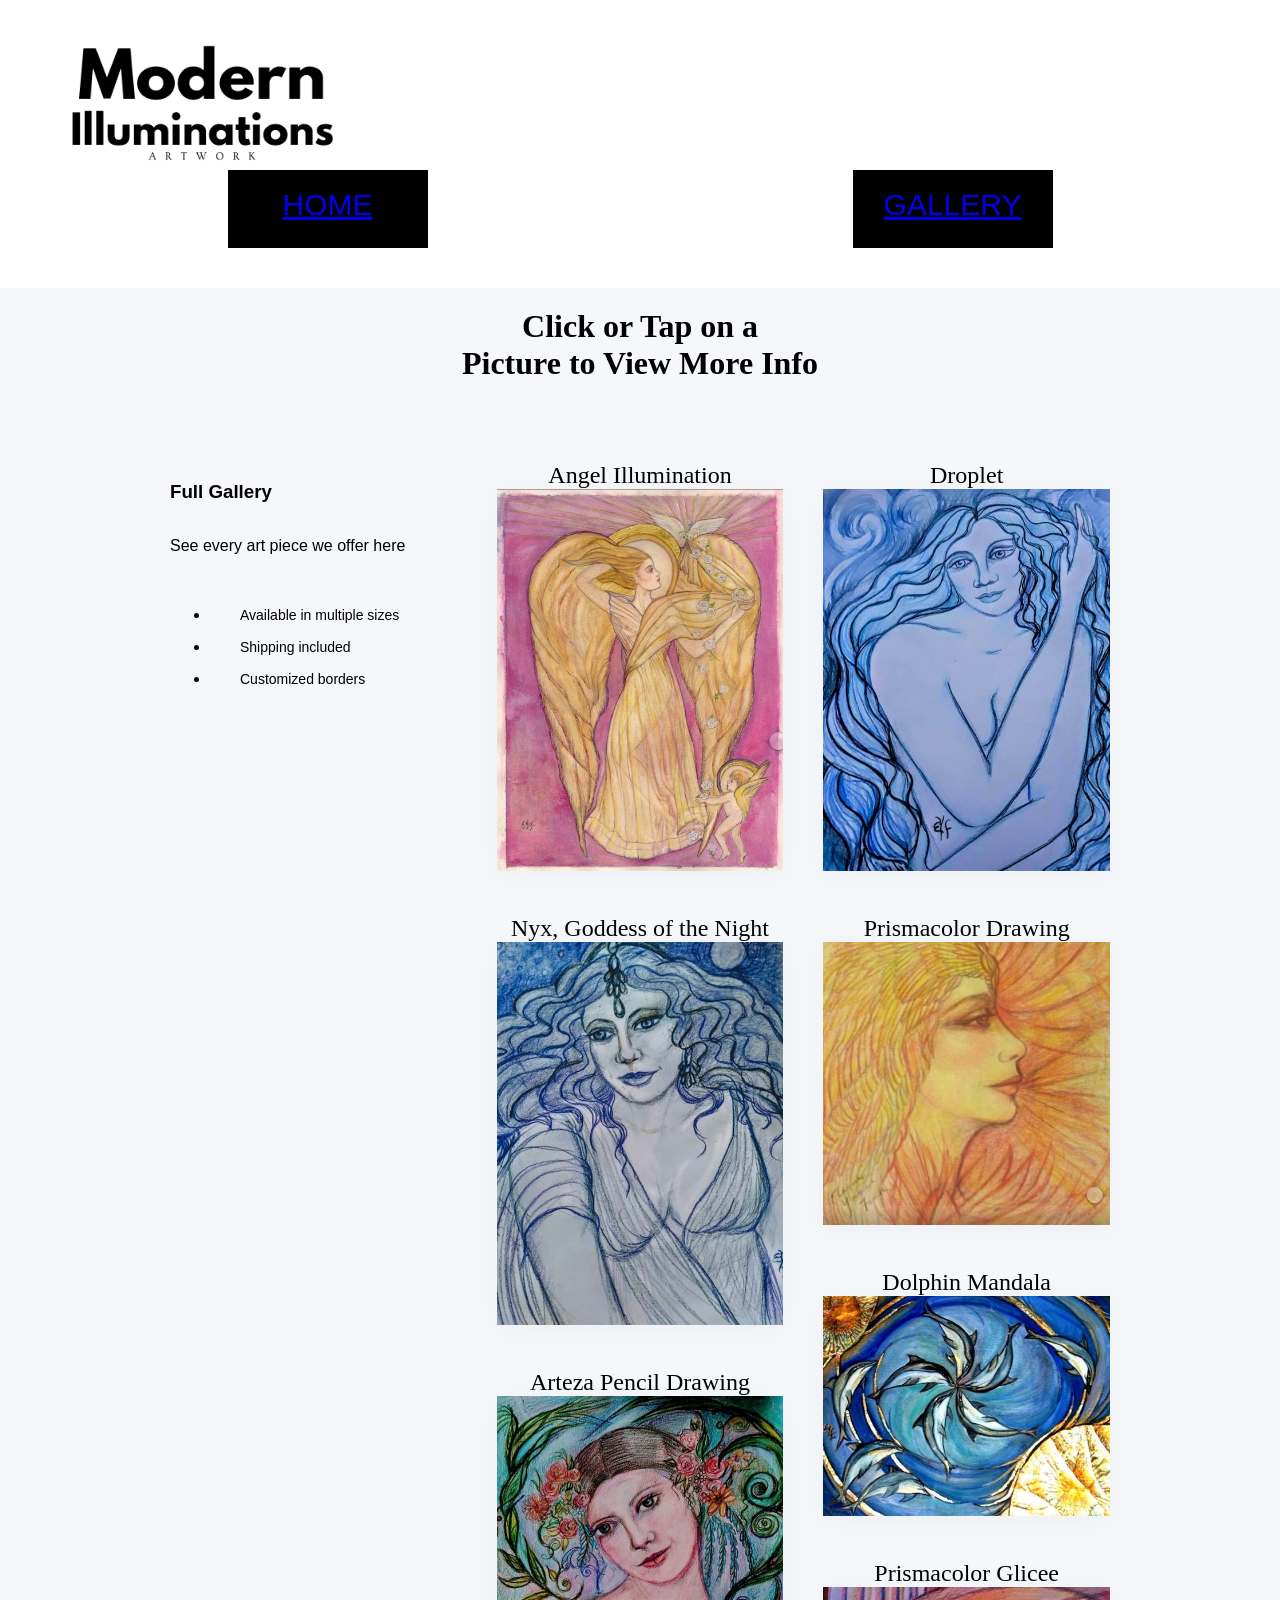
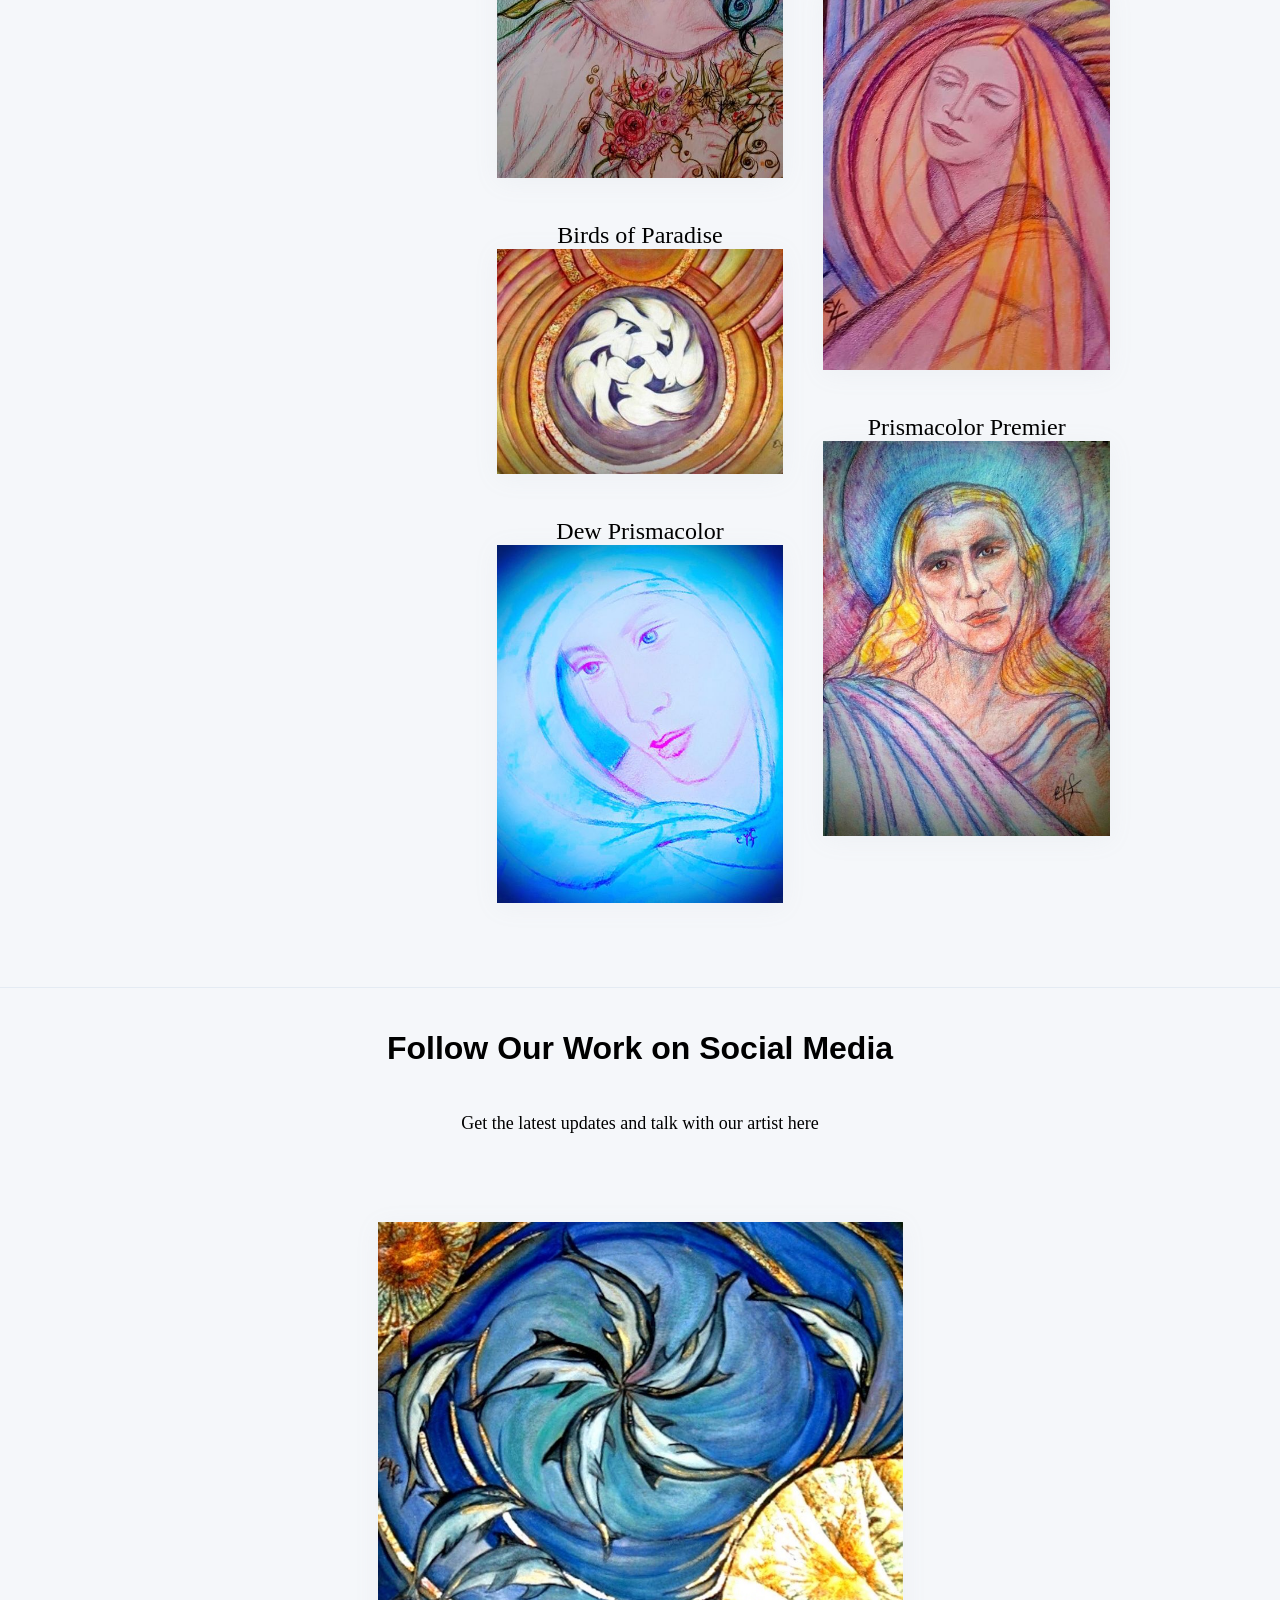
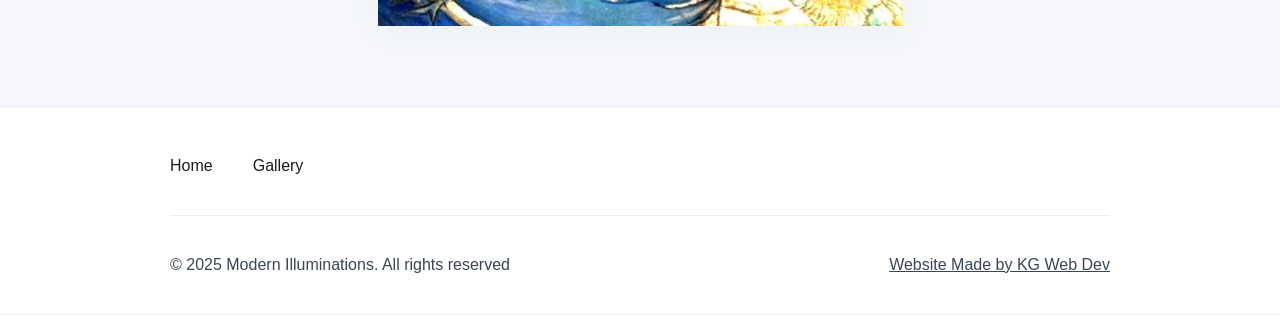
==== gallery.html @ e6716da7 "Add files via upload" ====
<!DOCTYPE html><!--  This site was created in Webflow. https://webflow.com  --><!--  Last Published: Wed Apr 30 2025 22:15:11 GMT+0000 (Coordinated Universal Time)  -->
<html data-wf-page="679d48ca07d3fcc2c1030882" data-wf-site="679d415a33c037f003a17338">
<head>
  <meta charset="utf-8">
  <title>Gallery</title>
  <meta content="Gallery" property="og:title">
  <meta content="Gallery" property="twitter:title">
  <meta content="width=device-width, initial-scale=1" name="viewport">
  <meta content="Webflow" name="generator">
  <link href="css/normalize.css" rel="stylesheet" type="text/css">
  <link href="css/webflow.css" rel="stylesheet" type="text/css">
  <link href="css/modern-illuminations.webflow.css" rel="stylesheet" type="text/css">
  <link href="https://fonts.googleapis.com" rel="preconnect">
  <link href="https://fonts.gstatic.com" rel="preconnect" crossorigin="anonymous">
  <script src="https://ajax.googleapis.com/ajax/libs/webfont/1.6.26/webfont.js" type="text/javascript"></script>
  <script type="text/javascript">WebFont.load({  google: {    families: ["Oswald:200,300,400,500,600,700","Droid Sans:400,700","Bitter:400,700,400italic","PT Serif:400,400italic,700,700italic"]  }});</script>
  <script type="text/javascript">!function(o,c){var n=c.documentElement,t=" w-mod-";n.className+=t+"js",("ontouchstart"in o||o.DocumentTouch&&c instanceof DocumentTouch)&&(n.className+=t+"touch")}(window,document);</script>
  <link href="images/favicon.ico" rel="shortcut icon" type="image/x-icon">
  <link href="images/webclip.png" rel="apple-touch-icon">
</head>
<body>
  <div id="w-node-_181339e2-6674-f2f0-fe5e-adaaea52c80a-c1030882" class="w-layout-layout quick-stack-3 wf-layout-layout">
    <div class="w-layout-cell cell-2">
      <div class="div-block-3"><img width="117" loading="lazy" alt="" src="images/Logo.png" class="image-3"></div>
    </div>
    <div class="w-layout-cell cell-3">
      <a href="index.html" class="button-2 w-button">HOME</a>
      <a href="gallery.html" aria-current="page" class="button-2 w-button w--current">GALLERY</a>
    </div>
    <div class="w-layout-cell cell">
      <a href="https://www.facebook.com/ModernIlluminations/" class="link-block w-inline-block"><img src="https://uploads-ssl.webflow.com/62434fa732124a0fb112aab4/62434fa732124a705912aaeb_facebook%20big%20filled.svg" loading="lazy" width="78" alt="" class="image-55"></a>
      <a href="https://www.instagram.com/elyann32/" class="link-block w-inline-block"><img src="https://uploads-ssl.webflow.com/62434fa732124a0fb112aab4/62434fa732124a61f512aaed_instagram%20big.svg" loading="lazy" width="84" alt="" class="image-56"></a>
    </div>
  </div>
  <h1 class="heading-9">Click or Tap on a <br>Picture to View More Info</h1>
  <section class="gallery-overview-2">
    <div class="container-3">
      <div class="gallery-wrapper-2">
        <div id="w-node-_6bab2d2f-9a87-96aa-9ff0-c4c6b9ea545d-c1030882" class="gallery-block-2">
          <h3>Full Gallery</h3>
          <p>See every art piece we offer here</p>
          <div class="gallery-features-block-2">
            <ul role="list" class="gallery-list-2 w-list-unstyled">
              <li>
                <div class="gallery-feature-2">Available in multiple sizes</div>
              </li>
              <li>
                <div class="gallery-feature-2">Shipping included</div>
              </li>
              <li>
                <div class="gallery-feature-2">Customized borders</div>
              </li>
            </ul>
          </div>
        </div>
        <div id="w-node-_6bab2d2f-9a87-96aa-9ff0-c4c6b9ea546f-c1030882" class="gallery-grid-2">
          <a href="gallery/angel-illumination.html" class="link-block-2 w-inline-block">
            <h1 class="heading-11">Angel Illumination</h1><img src="images/angel-illumination.jpg" loading="lazy" id="w-node-_6bab2d2f-9a87-96aa-9ff0-c4c6b9ea5470-c1030882" sizes="(max-width: 479px) 94vw, (max-width: 767px) 45vw, (max-width: 991px) 43vw, 29vw" alt="" srcset="images/angel-illumination-p-500.jpg 500w, images/angel-illumination.jpg 614w" class="gallery-image-2 shadow-two">
          </a>
          <a href="gallery/nyx-goddess-of-the-night.html" class="link-block-4 w-inline-block">
            <h1 class="heading-11">Nyx, Goddess of the Night</h1><img src="images/nyx-goddess-of-the-night.jpg" loading="lazy" id="w-node-_44e2581d-65ae-21ec-3301-9c4c3680d209-c1030882" sizes="(max-width: 479px) 94vw, (max-width: 767px) 45vw, (max-width: 991px) 43vw, 29vw" alt="" srcset="images/nyx-goddess-of-the-night-p-500.jpg 500w, images/nyx-goddess-of-the-night.jpg 576w" class="gallery-image-2 shadow-two">
          </a>
          <a href="gallery/arteza.html" class="link-block-6 w-inline-block">
            <h1 class="heading-11">Arteza Pencil Drawing</h1><img src="images/arteza-pencils.jpg" loading="lazy" id="w-node-b36da6e1-42f1-380c-30e3-9f6f62b7ecc7-c1030882" sizes="(max-width: 479px) 94vw, (max-width: 767px) 45vw, (max-width: 991px) 43vw, 29vw" alt="" srcset="images/arteza-pencils-p-500.jpg 500w, images/arteza-pencils.jpg 576w" class="gallery-image-2 shadow-two">
          </a>
          <a href="gallery/birds-of-paradise.html" class="link-block-9 w-inline-block">
            <h1 class="heading-11">Birds of Paradise</h1><img src="images/birds-of-paradise.jpg" loading="lazy" id="w-node-_0faacead-725a-99bb-0405-a01c86b39c56-c1030882" sizes="(max-width: 479px) 94vw, (max-width: 767px) 45vw, (max-width: 991px) 43vw, 29vw" alt="" srcset="images/birds-of-paradise-p-500.jpg 500w, images/birds-of-paradise.jpg 768w" class="gallery-image-2 shadow-two">
          </a>
          <a href="gallery/dew.html" class="link-block-11 w-inline-block">
            <h1 class="heading-11">Dew Prismacolor</h1><img src="images/prismacolor-dew.jpg" loading="lazy" id="w-node-_6c9ea131-7a5d-78bd-aba6-e8e92404c2fc-c1030882" sizes="(max-width: 479px) 94vw, (max-width: 767px) 45vw, (max-width: 991px) 43vw, 29vw" alt="" srcset="images/prismacolor-dew-p-500.jpg 500w, images/prismacolor-dew-p-800.jpg 800w, images/prismacolor-dew-p-1080.jpg 1080w, images/prismacolor-dew.jpg 1512w" class="gallery-image-2 shadow-two">
          </a>
        </div>
        <div id="w-node-_6bab2d2f-9a87-96aa-9ff0-c4c6b9ea5474-c1030882" class="gallery-grid-2">
          <a href="gallery/droplet.html" class="link-block-3 w-inline-block">
            <h1 class="heading-11">Droplet</h1><img src="images/droplet.jpg" loading="lazy" id="w-node-_901c94dc-838b-98a2-5498-364384e09362-c1030882" sizes="(max-width: 479px) 94vw, (max-width: 767px) 45vw, (max-width: 991px) 43vw, 29vw" alt="" srcset="images/droplet-p-500.jpg 500w, images/droplet.jpg 618w" class="gallery-image-2 shadow-two">
          </a>
          <a href="gallery/prismacolor-drawing.html" class="link-block-5 w-inline-block">
            <h1 class="heading-11">Prismacolor Drawing</h1><img src="images/prismacolor-drawing.jpg" loading="lazy" id="w-node-ffd114fb-c5ac-a43b-0005-3e7fe103b614-c1030882" sizes="(max-width: 479px) 94vw, (max-width: 767px) 45vw, (max-width: 991px) 43vw, 29vw" alt="" srcset="images/prismacolor-drawing-p-500.jpg 500w, images/prismacolor-drawing.jpg 768w" class="gallery-image-2 shadow-two">
          </a>
          <a href="gallery/dolphine-mandala.html" class="link-block-7 w-inline-block">
            <h1 class="heading-11">Dolphin Mandala</h1><img src="images/dolphin-mandala.jpg" loading="lazy" id="w-node-e69cb1b2-c0c2-6993-bab5-4e574f79b548-c1030882" sizes="(max-width: 479px) 94vw, (max-width: 767px) 45vw, (max-width: 991px) 43vw, 29vw" alt="" srcset="images/dolphin-mandala-p-500.jpg 500w, images/dolphin-mandala.jpg 700w" class="gallery-image-2 shadow-two">
          </a>
          <a href="gallery/prismarine-glicee-pencil-drawing.html" class="link-block-8 w-inline-block">
            <h1 class="heading-11">Prismacolor Glicee</h1><img src="images/prismacolor-glicee-pencil-drawing.jpg" loading="lazy" id="w-node-d17bf98b-0c58-3d94-35bd-062cd5742460-c1030882" sizes="(max-width: 479px) 94vw, (max-width: 767px) 45vw, (max-width: 991px) 43vw, 29vw" alt="" srcset="images/prismacolor-glicee-pencil-drawing-p-500.jpg 500w, images/prismacolor-glicee-pencil-drawing.jpg 504w" class="gallery-image-2 shadow-two">
          </a>
          <a href="gallery/prismacolor-premier-drawing.html" class="link-block-10 w-inline-block">
            <h1 class="heading-11">Prismacolor Premier</h1><img src="images/prismacolor-premier-drawing.jpg" loading="lazy" id="w-node-ebd74f09-b32f-ea29-4203-348b823e40d7-c1030882" sizes="(max-width: 479px) 94vw, (max-width: 767px) 45vw, (max-width: 991px) 43vw, 29vw" alt="" srcset="images/prismacolor-premier-drawing-p-500.jpg 500w, images/prismacolor-premier-drawing.jpg 651w" class="gallery-image-2 shadow-two">
          </a>
        </div>
      </div>
    </div>
  </section>
  <section class="hero-stack">
    <div class="container-3">
      <div class="hero-wrapper-two">
        <h1>Follow Our Work on Social Media</h1>
        <p class="margin-bottom-24px-6">Get the latest updates and talk with our artist here</p>
        <div class="div-block-54">
          <a href="https://www.facebook.com/ModernIlluminations/" class="link-block w-inline-block"><img src="https://uploads-ssl.webflow.com/62434fa732124a0fb112aab4/62434fa732124a705912aaeb_facebook%20big%20filled.svg" loading="lazy" width="78" alt="" class="image-55"></a>
          <a href="https://www.instagram.com/elyann32/" class="link-block w-inline-block"><img src="https://uploads-ssl.webflow.com/62434fa732124a0fb112aab4/62434fa732124a61f512aaed_instagram%20big.svg" loading="lazy" width="84" alt="" class="image-56"></a>
        </div><img src="images/dolphin-mandala.jpg" loading="lazy" sizes="(max-width: 479px) 66vw, (max-width: 767px) 67vw, (max-width: 991px) 65vw, 525px" srcset="images/dolphin-mandala-p-500.jpg 500w, images/dolphin-mandala.jpg 700w" alt="" class="hero-image shadow-two">
      </div>
    </div>
  </section>
  <section class="footer-subscribe">
    <div class="container">
      <div class="footer-wrapper-three">
        <div class="footer-block-three">
          <a href="index.html" class="footer-link-three">Home</a>
          <a href="gallery.html" aria-current="page" class="footer-link-three w--current">Gallery</a>
        </div>
        <div class="footer-social-block-three">
          <a href="https://www.facebook.com/ModernIlluminations/" class="footer-social-link-three w-inline-block"><img src="https://uploads-ssl.webflow.com/62434fa732124a0fb112aab4/62434fa732124a705912aaeb_facebook%20big%20filled.svg" loading="lazy" width="40" alt=""></a>
          <a href="https://www.instagram.com/elyann32/" class="footer-social-link-three w-inline-block"><img src="https://uploads-ssl.webflow.com/62434fa732124a0fb112aab4/62434fa732124a61f512aaed_instagram%20big.svg" loading="lazy" width="40" alt=""></a>
        </div>
      </div>
      <div class="footer-divider-two"></div>
      <div class="footer-bottom">
        <div class="footer-copyright">© 2025 Modern Illuminations. All rights reserved</div>
        <div class="footer-legal-block">
          <a href="https://kgwebdev.com/" class="footer-legal-link">Website Made by KG Web Dev</a>
        </div>
      </div>
    </div>
  </section>
  <script src="https://d3e54v103j8qbb.cloudfront.net/js/jquery-3.5.1.min.dc5e7f18c8.js?site=679d415a33c037f003a17338" type="text/javascript" integrity="sha256-9/aliU8dGd2tb6OSsuzixeV4y/faTqgFtohetphbbj0=" crossorigin="anonymous"></script>
  <script src="js/webflow.js" type="text/javascript"></script>
</body>
</html>
---- css/modern-illuminations.webflow.css ----
.w-layout-layout {
  grid-row-gap: 20px;
  grid-column-gap: 20px;
  grid-auto-columns: 1fr;
  justify-content: center;
  padding: 20px;
}

.w-layout-cell {
  flex-direction: column;
  justify-content: flex-start;
  align-items: flex-start;
  display: flex;
}

.div-block-3 {
  width: 100%;
  height: 150px;
}

.quick-stack-3 {
  background-color: #fff;
}

.link-block {
  grid-column-gap: 20px;
  grid-row-gap: 20px;
  justify-content: center;
  align-items: center;
  display: flex;
}

.cell {
  grid-column-gap: 12px;
  grid-row-gap: 12px;
  flex-flow: row;
  grid-template-rows: auto auto;
  grid-template-columns: 1fr 1fr;
  grid-auto-columns: 1fr;
  justify-content: center;
  align-items: center;
  display: flex;
}

.cell-3 {
  grid-column-gap: 10px;
  grid-row-gap: 10px;
  flex-flow: row;
  justify-content: space-around;
  align-items: center;
}

.button-2 {
  text-align: center;
  background-color: #000;
  width: 200px;
  height: 60px;
  padding-top: 18px;
  font-family: Oswald, sans-serif;
  font-size: 30px;
}

.image-3 {
  width: 350px;
}

.heading-8 {
  color: #000;
  padding-bottom: 5px;
  font-size: 25px;
  line-height: 25px;
  text-decoration: none;
}

.button {
  background-color: #7d94a8;
}

.button.w--current {
  text-align: center;
  background-color: #000;
  width: 200px;
  height: 60px;
  padding-top: 18px;
  font-family: Oswald, sans-serif;
  font-size: 30px;
}

.cell-2 {
  justify-content: flex-start;
  align-items: center;
}

.image-2 {
  width: 40px;
  height: 40px;
}

.footer-subscribe {
  border-bottom: 1px solid #e4ebf3;
  padding: 50px 30px 40px;
  position: relative;
}

.container {
  width: 100%;
  max-width: 940px;
  margin-left: auto;
  margin-right: auto;
}

.footer-form-two {
  background-color: #f5f7fa;
  margin-bottom: 40px;
  padding: 64px;
}

.footer-form-container-two {
  justify-content: space-between;
  align-items: center;
  display: flex;
}

.footer-form-title {
  font-size: 24px;
  line-height: 32px;
}

.footer-form-block-two {
  justify-content: flex-end;
  align-items: center;
  display: flex;
  position: relative;
}

.footer-form-input {
  border: 1px #000;
  width: 460px;
  height: 48px;
  margin-bottom: 0;
  padding: 12px 180px 12px 20px;
}

.footer-form-input::placeholder {
  color: #1a1b1fcc;
}

.button-primary {
  color: #fff;
  letter-spacing: 2px;
  text-transform: uppercase;
  background-color: #000;
  border: 1px solid #fff;
  border-radius: 1px;
  padding: 12px 25px;
  font-family: Palatino Linotype, Book Antiqua, Palatino, serif;
  font-size: 20px;
  font-weight: 700;
  line-height: 30px;
  transition: all .2s;
}

.button-primary:hover {
  color: #fff;
  background-color: #32343a;
}

.button-primary:active {
  background-color: #43464d;
}

.button-primary.footer-form-button {
  padding: 8px 18px;
  position: absolute;
  right: 8px;
}

.footer-wrapper-three {
  justify-content: space-between;
  align-items: center;
  display: flex;
}

.footer-block-three {
  justify-content: flex-start;
  align-items: center;
  margin-left: -20px;
  margin-right: -20px;
  display: flex;
}

.footer-link-three {
  color: #1a1b1f;
  margin-left: 20px;
  margin-right: 20px;
  text-decoration: none;
}

.footer-link-three:hover {
  color: #1a1b1fbf;
}

.footer-social-block-three {
  justify-content: flex-start;
  align-items: center;
  margin-left: -32px;
  display: flex;
}

.footer-social-link-three {
  margin-left: 32px;
}

.footer-divider-two {
  background-color: #e4ebf3;
  width: 100%;
  height: 1px;
  margin-top: 40px;
  margin-bottom: 40px;
}

.footer-bottom {
  justify-content: space-between;
  align-items: center;
  display: flex;
}

.footer-copyright {
  color: #3a4554;
}

.footer-legal-block {
  justify-content: flex-start;
  align-items: center;
  display: flex;
}

.footer-legal-link {
  color: #3a4554;
  margin-left: 24px;
}

.footer-legal-link:hover {
  color: #3a4554;
}

.hero-heading-left {
  -webkit-text-fill-color: inherit;
  background-color: #f5f7fa;
  background-image: url('../images/cover-2.jpg');
  background-position: 100% 0;
  background-size: cover;
  background-clip: border-box;
  border-bottom: 1px solid #e4ebf3;
  height: 500px;
  padding: 80px 30px;
  position: relative;
}

.hero-wrapper {
  justify-content: space-between;
  align-items: center;
  padding-top: 60px;
  display: flex;
}

.hero-split {
  flex-direction: column;
  justify-content: flex-start;
  align-items: flex-start;
  max-width: 46%;
  display: flex;
}

.margin-bottom-24px {
  color: #fff;
  margin-bottom: 24px;
  font-family: Droid Sans, sans-serif;
  font-size: 20px;
  font-weight: 400;
  line-height: 22px;
}

.shadow-two {
  box-shadow: 0 4px 24px #96a3b514;
}

.gallery-overview {
  background-color: #f5f7fa;
  border-bottom: 1px solid #e4ebf3;
  padding: 80px 30px 20px;
  position: relative;
}

.gallery-wrapper {
  grid-column-gap: 40px;
  grid-row-gap: 40px;
  grid-template-rows: auto;
  grid-template-columns: 1fr 1fr 1fr;
  grid-auto-columns: 1fr;
  align-items: start;
  display: grid;
}

.gallery-block {
  flex-direction: column;
  justify-content: flex-start;
  align-items: flex-start;
  display: flex;
}

.gallery-features-block {
  margin-top: 16px;
  margin-bottom: 24px;
}

.gallery-feature {
  background-image: url('../images/');
  background-position: 0%;
  background-repeat: no-repeat;
  background-size: 20px;
  margin-bottom: 8px;
  padding-left: 30px;
  font-size: 14px;
  line-height: 24px;
}

.gallery-grid {
  grid-row-gap: 40px;
  grid-template-rows: auto auto;
  grid-template-columns: 1fr;
  grid-auto-columns: 1fr;
  display: grid;
}

.gallery-image {
  width: 100%;
}

.nav-button-wrapper {
  margin-left: 120px;
}

.hero-wrapper-3 {
  justify-content: space-between;
  align-items: flex-start;
  display: flex;
}

.margin-bottom-24px-5 {
  margin-bottom: 24px;
  font-size: 17px;
  line-height: 21px;
}

.hero-split-3 {
  flex-direction: column;
  justify-content: flex-start;
  align-items: flex-start;
  max-width: 46%;
  display: flex;
}

.button-primary-3 {
  color: #fff;
  letter-spacing: 2px;
  text-transform: uppercase;
  background-color: #1a1b1f;
  padding: 12px 25px;
  font-size: 12px;
  line-height: 20px;
  transition: all .2s;
}

.button-primary-3:hover {
  color: #fff;
  background-color: #32343a;
}

.button-primary-3:active {
  background-color: #43464d;
}

.centered-heading {
  text-align: center;
  margin-bottom: 16px;
}

.centered-heading.margin-bottom-32px {
  margin-top: 0;
  margin-bottom: 32px;
  font-family: system-ui, -apple-system, BlinkMacSystemFont, Segoe UI, Roboto, Oxygen, Ubuntu, Cantarell, Fira Sans, Droid Sans, Helvetica Neue, sans-serif;
  font-size: 40px;
  font-weight: 700;
  line-height: 40px;
}

.navbar-no-shadow-container {
  z-index: 5;
  background-color: #0000;
  width: 100%;
  max-width: 1140px;
  margin-left: auto;
  margin-right: auto;
  padding: 20px;
}

.image-54 {
  padding-right: 15px;
}

.container-2 {
  width: 100%;
  max-width: 940px;
  margin-left: auto;
  margin-right: auto;
}

.hero-heading-left-2 {
  background-color: #f5f7fa;
  border-bottom: 1px solid #e4ebf3;
  padding: 60px 30px 140px;
  position: relative;
}

.hero-split-2 {
  text-align: left;
  flex-direction: column;
  justify-content: center;
  align-items: flex-start;
  max-width: 46%;
  display: flex;
}

.footer-dark {
  color: #fff;
  background-color: #000;
  background-image: url('../images/obsidian.png');
  background-position: 0 0;
  background-size: auto;
  border-bottom: 1px solid #e4ebf3;
  padding: 50px 30px 15px;
  position: relative;
}

.slider {
  width: 530px;
}

.footer-content {
  grid-column-gap: 70px;
  grid-row-gap: 40px;
  grid-template-rows: auto;
  grid-template-columns: auto auto 1fr;
  grid-auto-columns: 1fr;
  display: grid;
}

.section-5 {
  position: static;
}

.div-block-53 {
  grid-column-gap: 5px;
  grid-row-gap: 5px;
  display: flex;
}

.heading-5 {
  font-family: Bitter, serif;
}

.footer-wrapper {
  justify-content: space-between;
  align-items: flex-start;
  max-width: 1100px;
  margin-left: auto;
  margin-right: auto;
  display: flex;
}

.footer-block {
  grid-column-gap: 0px;
  grid-row-gap: 0px;
  color: #fff;
  flex-direction: column;
  justify-content: flex-start;
  align-items: flex-start;
  padding-left: 20px;
  display: flex;
}

.image-52 {
  width: 60px;
}

.section-2 {
  grid-column-gap: 80px;
  grid-row-gap: 80px;
  justify-content: center;
  align-items: center;
  margin-top: 0;
  padding-top: 40px;
  padding-bottom: 20px;
  display: flex;
}

.container-regular {
  width: 100%;
  max-width: 1260px;
  min-height: 30px;
  margin-left: auto;
  margin-right: auto;
}

.footer-copyright-center {
  text-align: center;
  font-size: 14px;
  line-height: 16px;
}

.margin-bottom-24px-2 {
  margin-bottom: 24px;
  padding-top: 40px;
  font-size: 16px;
  line-height: 22px;
}

.navbar-wrapper {
  justify-content: space-between;
  align-items: center;
  display: flex;
}

.hero-heading-center {
  background-color: #f1eded;
  border-bottom: 1px solid #e4ebf3;
  padding: 28px 30px 20px;
  position: relative;
}

.nav-menu {
  grid-column-gap: 38px;
  grid-row-gap: 38px;
  flex-flow: row;
  justify-content: space-between;
  align-items: center;
  margin-bottom: 0;
  padding-bottom: 0;
  padding-left: 0;
  display: flex;
}

.nav-link {
  color: #1a1b1f;
  text-align: left;
  letter-spacing: .25px;
  margin-left: 5px;
  margin-right: 5px;
  padding: 5px 10px;
  font-size: 20px;
  line-height: 20px;
  text-decoration: none;
}

.nav-link:hover {
  color: #1a1b1fbf;
}

.nav-link:focus-visible, .nav-link[data-wf-focus-visible] {
  outline-offset: 0px;
  color: #0050bd;
  border-radius: 4px;
  outline: 2px solid #0050bd;
}

.title-small {
  letter-spacing: 1px;
  text-transform: uppercase;
  margin-bottom: 12px;
  font-size: 14px;
  font-weight: 700;
  line-height: 16px;
}

.footer-divider {
  background-color: #e4ebf3;
  width: 100%;
  height: 1px;
  margin-top: 70px;
  margin-bottom: 15px;
}

.shadow-two-3 {
  box-shadow: 0 4px 24px #96a3b514;
}

.button-primary-2 {
  color: #fff;
  text-align: center;
  letter-spacing: 2px;
  text-transform: uppercase;
  background-color: #1a1b1f;
  width: 240px;
  padding: 12px 25px;
  font-family: PT Serif, serif;
  font-size: 14px;
  font-weight: 700;
  line-height: 20px;
  transition: all .2s;
}

.button-primary-2:hover {
  color: #fff;
  background-color: #32343a;
}

.button-primary-2:active {
  background-color: #43464d;
}

.image {
  width: 100%;
  height: 100%;
}

.footer-link {
  color: #fff;
  margin-top: 12px;
  margin-bottom: 6px;
  font-size: 14px;
  line-height: 16px;
  text-decoration: underline;
}

.footer-link:hover {
  color: #1a1b1fbf;
}

.image-55, .image-56 {
  width: 70px;
}

.hero-stack {
  background-color: #f5f7fa;
  border-bottom: 1px solid #e4ebf3;
  padding: 20px 30px 80px;
  position: relative;
}

.container-3 {
  width: 100%;
  max-width: 940px;
  margin-left: auto;
  margin-right: auto;
}

.hero-wrapper-two {
  grid-column-gap: 7px;
  grid-row-gap: 7px;
  text-align: center;
  flex-direction: column;
  justify-content: flex-start;
  align-items: center;
  max-width: 750px;
  margin-left: auto;
  margin-right: auto;
  display: flex;
}

.margin-bottom-24px-6 {
  margin-bottom: 24px;
  font-family: Bitter, serif;
  font-size: 18px;
}

.button-primary-4 {
  color: #fff;
  letter-spacing: 2px;
  text-transform: uppercase;
  background-color: #1a1b1f;
  padding: 12px 25px;
  font-size: 12px;
  line-height: 20px;
  transition: all .2s;
}

.button-primary-4:hover {
  color: #fff;
  background-color: #32343a;
}

.button-primary-4:active {
  background-color: #43464d;
}

.hero-image {
  width: 100%;
  margin-top: 50px;
}

.hero-image.shadow-two {
  width: 70%;
}

.div-block-54 {
  grid-column-gap: 40px;
  grid-row-gap: 40px;
  display: flex;
}

.gallery-overview-2 {
  background-color: #f5f7fa;
  border-bottom: 1px solid #e4ebf3;
  padding: 80px 30px;
  position: relative;
}

.gallery-wrapper-2 {
  grid-column-gap: 40px;
  grid-row-gap: 40px;
  grid-template-rows: auto;
  grid-template-columns: 1fr 1fr 1fr;
  grid-auto-columns: 1fr;
  align-items: start;
  display: grid;
}

.gallery-block-2 {
  flex-direction: column;
  justify-content: flex-start;
  align-items: flex-start;
  display: flex;
}

.gallery-features-block-2 {
  margin-top: 16px;
  margin-bottom: 24px;
}

.gallery-feature-2 {
  background-image: url('../images/');
  background-position: 0%;
  background-repeat: no-repeat;
  background-size: 20px;
  margin-bottom: 8px;
  padding-left: 30px;
  font-size: 14px;
  line-height: 24px;
}

.gallery-grid-2 {
  grid-row-gap: 40px;
  grid-template-rows: auto auto;
  grid-template-columns: 1fr;
  grid-auto-columns: 1fr;
  display: grid;
}

.gallery-image-2 {
  width: 100%;
}

.heading-9 {
  text-align: center;
  background-color: #f5f7fa;
  margin-top: 20px;
  margin-bottom: 0;
  padding-top: 20px;
  font-family: Bitter, serif;
}

.heading-10 {
  font-family: Palatino Linotype, Book Antiqua, Palatino, serif;
  font-weight: 700;
}

.heading-11 {
  outline-offset: 0px;
  color: #000;
  text-align: center;
  text-transform: none;
  border: 1px #000;
  outline: 3px #000;
  margin-top: 0;
  margin-bottom: 0;
  font-family: Bitter, serif;
  font-size: 24px;
  font-style: normal;
  font-weight: 400;
  text-decoration: none;
}

.link-block-2 {
  color: #000;
  text-decoration: none;
}

.link-block-3, .link-block-4, .link-block-5, .link-block-6, .link-block-7, .link-block-8, .link-block-9, .link-block-10, .link-block-11 {
  text-decoration: none;
}

.margin-bottom-24px-7 {
  margin-bottom: 24px;
}

.heading-12 {
  color: #fff;
  font-size: 50px;
  line-height: 50px;
}

.section-6 {
  justify-content: center;
  align-items: center;
  margin-top: 10px;
  display: flex;
}

@media screen and (max-width: 991px) {
  .div-block-3 {
    width: 100%;
    height: 80px;
  }

  .link-block {
    grid-column-gap: 2px;
    grid-row-gap: 2px;
  }

  .cell-3 {
    grid-column-gap: 24px;
    grid-row-gap: 24px;
  }

  .button-2 {
    width: 150px;
    height: 40px;
    padding-top: 10px;
    font-size: 20px;
  }

  .image-3 {
    width: 100%;
  }

  .heading-8 {
    font-size: 15px;
    line-height: 15px;
  }

  .button.w--current {
    width: 150px;
    height: 40px;
    padding-top: 10px;
    font-size: 20px;
  }

  .image-2 {
    width: 35px;
    height: 35px;
  }

  .container {
    max-width: 728px;
  }

  .footer-form-two {
    padding: 40px;
  }

  .footer-form-title {
    margin-right: 15px;
  }

  .footer-form-input {
    width: 400px;
    padding-right: 180px;
  }

  .footer-wrapper-three {
    flex-direction: column;
    justify-content: flex-start;
    align-items: flex-start;
  }

  .footer-social-block-three {
    margin-top: 40px;
  }

  .hero-wrapper {
    flex-direction: column;
    justify-content: flex-start;
    align-items: flex-start;
    margin-bottom: -40px;
  }

  .hero-split {
    max-width: 100%;
    margin-bottom: 40px;
  }

  .gallery-wrapper {
    grid-template-columns: 1fr 1fr;
  }

  .nav-button-wrapper {
    width: 100%;
    margin-left: 0;
  }

  .hero-wrapper-3 {
    flex-direction: column;
    justify-content: flex-start;
    align-items: flex-start;
    margin-bottom: -40px;
  }

  .hero-split-3 {
    max-width: 100%;
    margin-bottom: 40px;
  }

  .container-2 {
    max-width: 728px;
  }

  .hero-split-2 {
    max-width: 100%;
    margin-bottom: 40px;
  }

  .footer-content {
    grid-column-gap: 60px;
  }

  .nav-menu {
    background-color: #fff;
    flex-wrap: wrap;
    justify-content: space-around;
    align-items: center;
    padding-left: 0;
    display: flex;
  }

  .nav-menu-wrapper {
    background-color: #0000;
  }

  .menu-button {
    padding: 12px;
  }

  .menu-button.w--open {
    color: #fff;
    background-color: #a6b1bf;
  }

  .nav-link {
    padding-left: 5px;
    padding-right: 5px;
  }

  .image-55, .image-56 {
    width: 50px;
  }

  .container-3 {
    max-width: 728px;
  }

  .gallery-wrapper-2 {
    grid-template-columns: 1fr 1fr;
  }
}

@media screen and (max-width: 767px) {
  .button-2 {
    width: 100px;
    height: 35px;
    padding-top: 8px;
    font-size: 16px;
  }

  .heading-8 {
    font-size: 14px;
  }

  .button.w--current {
    width: 100px;
    height: 35px;
    padding-top: 8px;
    font-size: 16px;
  }

  .image-2 {
    width: 30px;
    height: 30px;
  }

  .footer-subscribe {
    padding-left: 15px;
    padding-right: 15px;
  }

  .footer-form-container-two {
    flex-direction: column;
    justify-content: flex-start;
    align-items: flex-start;
  }

  .footer-form-title {
    margin-right: 0;
  }

  .footer-form-block-two {
    width: 100%;
    margin-top: 20px;
  }

  .footer-form-input {
    width: 100%;
  }

  .footer-block-three {
    flex-flow: column wrap;
    justify-content: flex-start;
    align-items: flex-start;
  }

  .footer-link-three {
    margin-bottom: 10px;
  }

  .footer-social-block-three {
    margin-top: 10px;
  }

  .footer-bottom {
    flex-direction: column;
    justify-content: flex-start;
    align-items: flex-start;
  }

  .footer-copyright {
    font-size: 14px;
    line-height: 20px;
  }

  .footer-legal-block {
    margin-top: 15px;
    margin-left: -24px;
  }

  .footer-legal-link {
    font-size: 14px;
    line-height: 20px;
  }

  .hero-heading-left, .gallery-overview, .hero-heading-left-2 {
    padding: 60px 15px;
  }

  .navbar-brand {
    padding-left: 0;
  }

  .footer-dark {
    padding-left: 15px;
    padding-right: 15px;
  }

  .footer-content {
    grid-template-columns: 1fr;
    margin-top: 40px;
  }

  .footer-wrapper {
    text-align: left;
    flex-direction: column;
    align-items: center;
  }

  .footer-block {
    align-items: center;
  }

  .hero-heading-center {
    padding: 60px 15px;
  }

  .nav-menu {
    flex-direction: column;
    padding-bottom: 30px;
    padding-left: 0;
  }

  .nav-link {
    padding-top: 10px;
    padding-bottom: 10px;
    display: inline-block;
  }

  .footer-divider {
    margin-top: 60px;
  }

  .footer-link:hover {
    color: #1a1b1fbf;
  }

  .mobile-margin-top-10 {
    margin-top: 10px;
  }

  .image-55, .image-56 {
    width: 35px;
  }

  .hero-stack, .gallery-overview-2 {
    padding: 60px 15px;
  }
}

@media screen and (max-width: 479px) {
  .div-block-3 {
    width: 70px;
    height: 50px;
  }

  .quick-stack-3 {
    grid-column-gap: 8px;
    grid-row-gap: 8px;
  }

  .cell-3 {
    grid-column-gap: 7px;
    grid-row-gap: 7px;
  }

  .button-2 {
    width: 60px;
    height: 30px;
    padding-top: 5px;
    padding-left: 0;
    padding-right: 0;
    font-size: 11px;
  }

  .image-3 {
    min-width: 55px;
  }

  .heading-8 {
    font-size: 10px;
    line-height: 12px;
  }

  .button.w--current {
    width: 60px;
    padding-left: 0;
    padding-right: 0;
    font-size: 11px;
  }

  .cell-2 {
    justify-content: center;
    align-items: center;
  }

  .image-2 {
    width: 25px;
    height: 25px;
  }

  .container {
    max-width: none;
  }

  .footer-form-two {
    padding: 20px;
  }

  .footer-form-block-two {
    flex-direction: column;
    justify-content: flex-start;
    align-items: flex-start;
  }

  .footer-form-input {
    margin-bottom: 10px;
    padding-right: 20px;
  }

  .button-primary.footer-form-button {
    position: relative;
    right: 0;
  }

  .footer-bottom {
    flex-direction: column;
    justify-content: flex-start;
    align-items: flex-start;
  }

  .gallery-wrapper {
    grid-template-columns: 1fr;
  }

  .nav-button-wrapper {
    width: auto;
  }

  .centered-heading {
    margin-bottom: 24px;
  }

  .centered-heading.margin-bottom-32px {
    margin-top: -45px;
    line-height: 60px;
  }

  .container-2 {
    max-width: none;
  }

  .hero-split-2 {
    margin-bottom: 20px;
  }

  .slider {
    width: 100%;
    height: 300px;
  }

  .section-2 {
    grid-column-gap: 0px;
    grid-row-gap: 0px;
  }

  .margin-bottom-24px-2 {
    padding-top: 0;
  }

  .nav-menu {
    flex-direction: column;
  }

  .button-primary-2 {
    border: 1px solid #fff;
    border-radius: 2px;
  }

  .image-55, .image-56 {
    width: 25px;
  }

  .container-3 {
    max-width: none;
  }

  .gallery-wrapper-2 {
    grid-template-columns: 1fr;
  }
}

#w-node-_6f5e83c8-d17c-0e50-66cd-30a5bbb8ff4d-03a1733e {
  grid-template-rows: auto;
  grid-template-columns: 1fr 1fr 1fr;
}

#w-node-_474a9350-3643-f974-a1d4-cfd7fd1e53b4-03a1733e, #w-node-_474a9350-3643-f974-a1d4-cfd7fd1e53c6-03a1733e, #w-node-_474a9350-3643-f974-a1d4-cfd7fd1e53c7-03a1733e, #w-node-_474a9350-3643-f974-a1d4-cfd7fd1e53c8-03a1733e, #w-node-_474a9350-3643-f974-a1d4-cfd7fd1e53cb-03a1733e, #w-node-_474a9350-3643-f974-a1d4-cfd7fd1e53cc-03a1733e, #w-node-_474a9350-3643-f974-a1d4-cfd7fd1e53ce-03a1733e {
  grid-area: span 1 / span 1 / span 1 / span 1;
}

#w-node-_181339e2-6674-f2f0-fe5e-adaaea52c80a-c1030882 {
  grid-template-rows: auto;
  grid-template-columns: 1fr 1fr 1fr;
}

#w-node-_6bab2d2f-9a87-96aa-9ff0-c4c6b9ea545d-c1030882, #w-node-_6bab2d2f-9a87-96aa-9ff0-c4c6b9ea546f-c1030882, #w-node-_6bab2d2f-9a87-96aa-9ff0-c4c6b9ea5470-c1030882, #w-node-_44e2581d-65ae-21ec-3301-9c4c3680d209-c1030882, #w-node-b36da6e1-42f1-380c-30e3-9f6f62b7ecc7-c1030882, #w-node-_0faacead-725a-99bb-0405-a01c86b39c56-c1030882, #w-node-_6c9ea131-7a5d-78bd-aba6-e8e92404c2fc-c1030882, #w-node-_6bab2d2f-9a87-96aa-9ff0-c4c6b9ea5474-c1030882, #w-node-_901c94dc-838b-98a2-5498-364384e09362-c1030882, #w-node-ffd114fb-c5ac-a43b-0005-3e7fe103b614-c1030882, #w-node-e69cb1b2-c0c2-6993-bab5-4e574f79b548-c1030882, #w-node-d17bf98b-0c58-3d94-35bd-062cd5742460-c1030882, #w-node-ebd74f09-b32f-ea29-4203-348b823e40d7-c1030882 {
  grid-area: span 1 / span 1 / span 1 / span 1;
}

#w-node-d66f37de-f495-6f1f-bb50-61bcca40da9f-b0fab592, #w-node-d66f37de-f495-6f1f-bb50-61bcca40da9f-a6c1663f, #w-node-d66f37de-f495-6f1f-bb50-61bcca40da9f-48195f12, #w-node-d66f37de-f495-6f1f-bb50-61bcca40da9f-49d85938, #w-node-d66f37de-f495-6f1f-bb50-61bcca40da9f-05d033b9, #w-node-d66f37de-f495-6f1f-bb50-61bcca40da9f-481af6aa, #w-node-d66f37de-f495-6f1f-bb50-61bcca40da9f-b2db90e8, #w-node-d66f37de-f495-6f1f-bb50-61bcca40da9f-b2dbf1a8, #w-node-d66f37de-f495-6f1f-bb50-61bcca40da9f-402a4b7a, #w-node-d66f37de-f495-6f1f-bb50-61bcca40da9f-28496390, #w-node-d66f37de-f495-6f1f-bb50-61bcca40da9f-5ded52b4 {
  grid-template-rows: auto;
  grid-template-columns: 1fr 1fr 1fr;
}

@media screen and (max-width: 991px) {
  #w-node-_474a9350-3643-f974-a1d4-cfd7fd1e53b4-03a1733e, #w-node-_6bab2d2f-9a87-96aa-9ff0-c4c6b9ea545d-c1030882 {
    grid-area: span 1 / span 2 / span 1 / span 2;
  }
}

@media screen and (max-width: 479px) {
  #w-node-_6f5e83c8-d17c-0e50-66cd-30a5bbb8ff4d-03a1733e {
    grid-template-rows: auto;
    grid-template-columns: 1fr 1fr 1fr;
  }

  #w-node-_474a9350-3643-f974-a1d4-cfd7fd1e53b4-03a1733e {
    grid-area: span 1 / span 1 / span 1 / span 1;
  }

  #w-node-_181339e2-6674-f2f0-fe5e-adaaea52c80a-c1030882 {
    grid-template-rows: auto;
    grid-template-columns: 1fr 1fr 1fr;
  }

  #w-node-_6bab2d2f-9a87-96aa-9ff0-c4c6b9ea545d-c1030882 {
    grid-area: span 1 / span 1 / span 1 / span 1;
  }

  #w-node-d66f37de-f495-6f1f-bb50-61bcca40da9f-b0fab592, #w-node-d66f37de-f495-6f1f-bb50-61bcca40da9f-a6c1663f, #w-node-d66f37de-f495-6f1f-bb50-61bcca40da9f-48195f12, #w-node-d66f37de-f495-6f1f-bb50-61bcca40da9f-49d85938, #w-node-d66f37de-f495-6f1f-bb50-61bcca40da9f-05d033b9, #w-node-d66f37de-f495-6f1f-bb50-61bcca40da9f-481af6aa, #w-node-d66f37de-f495-6f1f-bb50-61bcca40da9f-b2db90e8, #w-node-d66f37de-f495-6f1f-bb50-61bcca40da9f-b2dbf1a8, #w-node-d66f37de-f495-6f1f-bb50-61bcca40da9f-402a4b7a, #w-node-d66f37de-f495-6f1f-bb50-61bcca40da9f-28496390, #w-node-d66f37de-f495-6f1f-bb50-61bcca40da9f-5ded52b4 {
    grid-template-rows: auto;
    grid-template-columns: 1fr 1fr 1fr;
  }
}
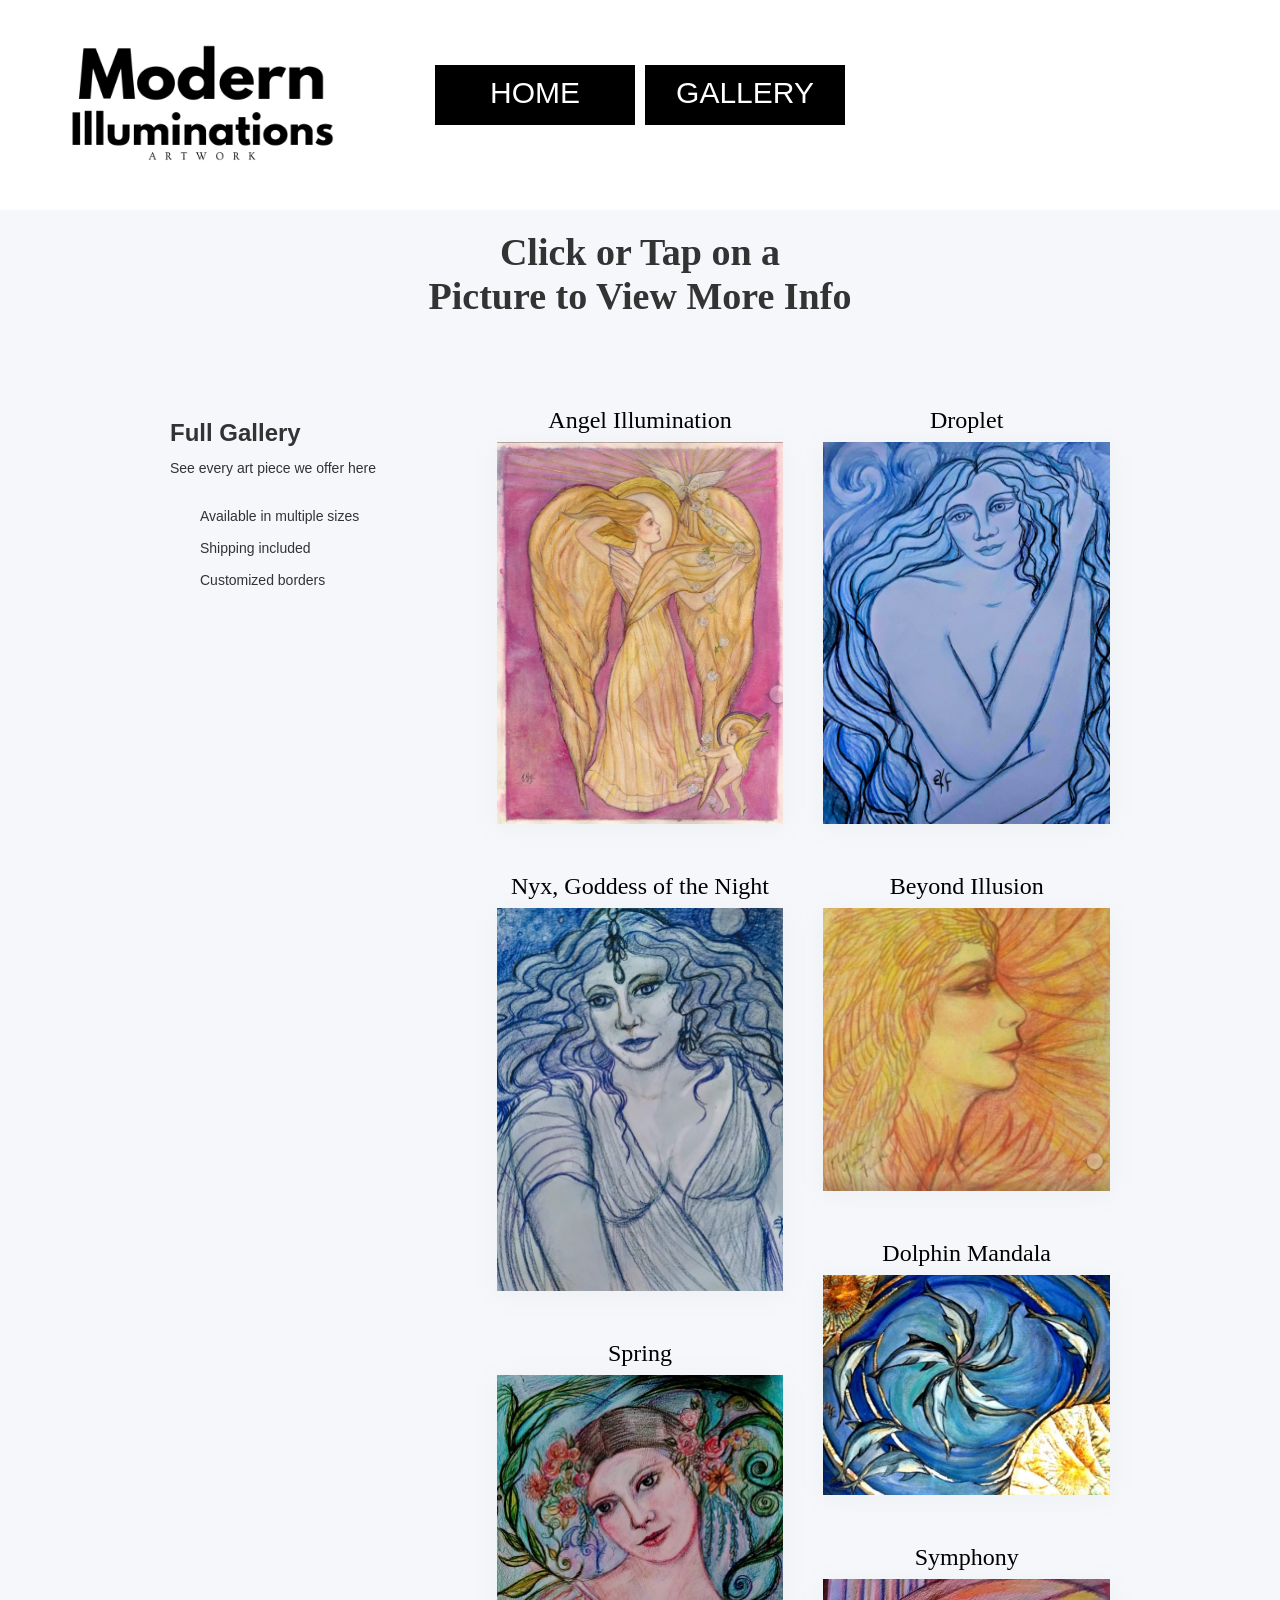
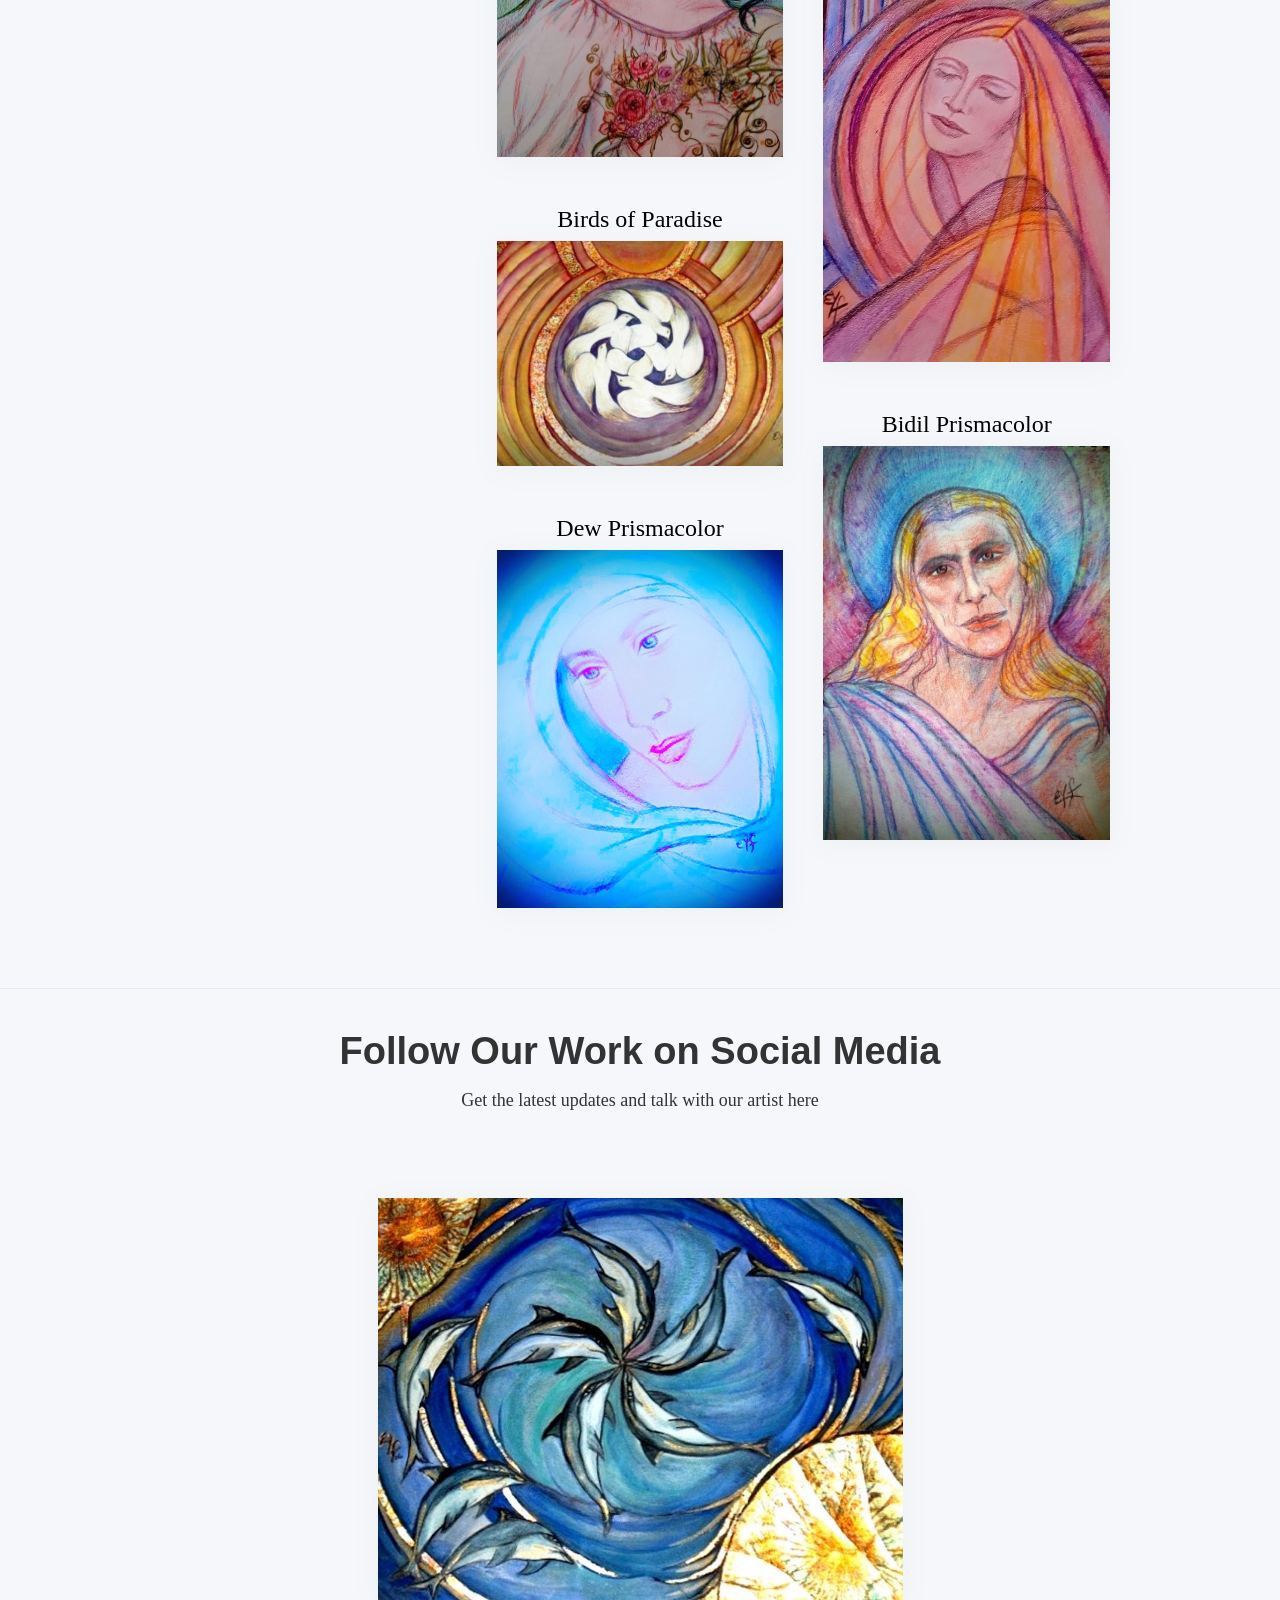
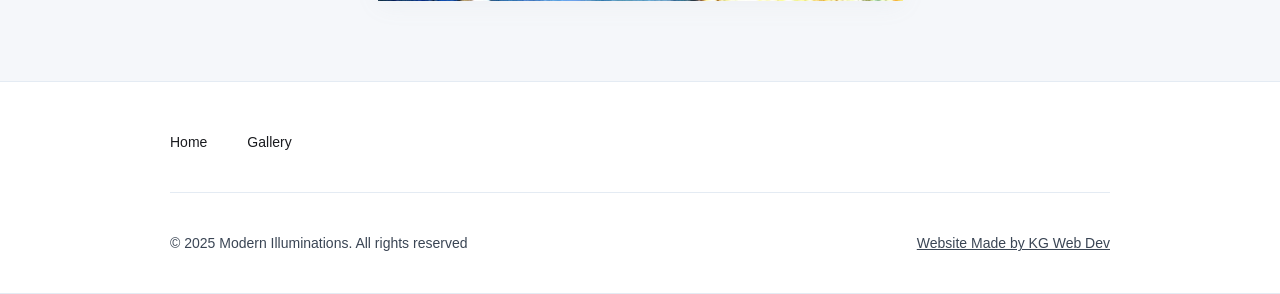
==== commit 9870d87a: "Add files via upload" ====
--- a/gallery.html
+++ b/gallery.html
@@ -1,4 +1,4 @@
-<!DOCTYPE html><!--  This site was created in Webflow. https://webflow.com  --><!--  Last Published: Wed Apr 30 2025 22:15:11 GMT+0000 (Coordinated Universal Time)  -->
+<!DOCTYPE html><!--  This site was created in Webflow. https://webflow.com  --><!--  Last Published: Wed May 06 2026 16:56:01 GMT+0000 (Coordinated Universal Time)  -->
 <html data-wf-page="679d48ca07d3fcc2c1030882" data-wf-site="679d415a33c037f003a17338">
 <head>
   <meta charset="utf-8">
@@ -55,36 +55,36 @@
         </div>
         <div id="w-node-_6bab2d2f-9a87-96aa-9ff0-c4c6b9ea546f-c1030882" class="gallery-grid-2">
           <a href="gallery/angel-illumination.html" class="link-block-2 w-inline-block">
-            <h1 class="heading-11">Angel Illumination</h1><img src="images/angel-illumination.jpg" loading="lazy" id="w-node-_6bab2d2f-9a87-96aa-9ff0-c4c6b9ea5470-c1030882" sizes="(max-width: 479px) 94vw, (max-width: 767px) 45vw, (max-width: 991px) 43vw, 29vw" alt="" srcset="images/angel-illumination-p-500.jpg 500w, images/angel-illumination.jpg 614w" class="gallery-image-2 shadow-two">
+            <h1 class="heading-11">Angel Illumination</h1><img src="images/angel-illumination.jpg" loading="lazy" id="w-node-_6bab2d2f-9a87-96aa-9ff0-c4c6b9ea5470-c1030882" sizes="(max-width: 614px) 100vw, 614px" alt="" srcset="images/angel-illumination-p-500.jpg 500w, images/angel-illumination.jpg 614w" class="gallery-image-2 shadow-two">
           </a>
           <a href="gallery/nyx-goddess-of-the-night.html" class="link-block-4 w-inline-block">
-            <h1 class="heading-11">Nyx, Goddess of the Night</h1><img src="images/nyx-goddess-of-the-night.jpg" loading="lazy" id="w-node-_44e2581d-65ae-21ec-3301-9c4c3680d209-c1030882" sizes="(max-width: 479px) 94vw, (max-width: 767px) 45vw, (max-width: 991px) 43vw, 29vw" alt="" srcset="images/nyx-goddess-of-the-night-p-500.jpg 500w, images/nyx-goddess-of-the-night.jpg 576w" class="gallery-image-2 shadow-two">
+            <h1 class="heading-11">Nyx, Goddess of the Night</h1><img src="images/nyx-goddess-of-the-night.jpg" loading="lazy" id="w-node-_44e2581d-65ae-21ec-3301-9c4c3680d209-c1030882" sizes="(max-width: 576px) 100vw, 576px" alt="" srcset="images/nyx-goddess-of-the-night-p-500.jpg 500w, images/nyx-goddess-of-the-night.jpg 576w" class="gallery-image-2 shadow-two">
           </a>
           <a href="gallery/arteza.html" class="link-block-6 w-inline-block">
-            <h1 class="heading-11">Arteza Pencil Drawing</h1><img src="images/arteza-pencils.jpg" loading="lazy" id="w-node-b36da6e1-42f1-380c-30e3-9f6f62b7ecc7-c1030882" sizes="(max-width: 479px) 94vw, (max-width: 767px) 45vw, (max-width: 991px) 43vw, 29vw" alt="" srcset="images/arteza-pencils-p-500.jpg 500w, images/arteza-pencils.jpg 576w" class="gallery-image-2 shadow-two">
+            <h1 class="heading-11">Spring</h1><img src="images/arteza-pencils.jpg" loading="lazy" id="w-node-b36da6e1-42f1-380c-30e3-9f6f62b7ecc7-c1030882" sizes="(max-width: 576px) 100vw, 576px" alt="" srcset="images/arteza-pencils-p-500.jpg 500w, images/arteza-pencils.jpg 576w" class="gallery-image-2 shadow-two">
           </a>
           <a href="gallery/birds-of-paradise.html" class="link-block-9 w-inline-block">
-            <h1 class="heading-11">Birds of Paradise</h1><img src="images/birds-of-paradise.jpg" loading="lazy" id="w-node-_0faacead-725a-99bb-0405-a01c86b39c56-c1030882" sizes="(max-width: 479px) 94vw, (max-width: 767px) 45vw, (max-width: 991px) 43vw, 29vw" alt="" srcset="images/birds-of-paradise-p-500.jpg 500w, images/birds-of-paradise.jpg 768w" class="gallery-image-2 shadow-two">
+            <h1 class="heading-11">Birds of Paradise</h1><img src="images/birds-of-paradise.jpg" loading="lazy" id="w-node-_0faacead-725a-99bb-0405-a01c86b39c56-c1030882" sizes="(max-width: 767px) 100vw, 768px" alt="" srcset="images/birds-of-paradise-p-500.jpg 500w, images/birds-of-paradise.jpg 768w" class="gallery-image-2 shadow-two">
           </a>
           <a href="gallery/dew.html" class="link-block-11 w-inline-block">
-            <h1 class="heading-11">Dew Prismacolor</h1><img src="images/prismacolor-dew.jpg" loading="lazy" id="w-node-_6c9ea131-7a5d-78bd-aba6-e8e92404c2fc-c1030882" sizes="(max-width: 479px) 94vw, (max-width: 767px) 45vw, (max-width: 991px) 43vw, 29vw" alt="" srcset="images/prismacolor-dew-p-500.jpg 500w, images/prismacolor-dew-p-800.jpg 800w, images/prismacolor-dew-p-1080.jpg 1080w, images/prismacolor-dew.jpg 1512w" class="gallery-image-2 shadow-two">
+            <h1 class="heading-11">Dew Prismacolor</h1><img src="images/prismacolor-dew.jpg" loading="lazy" id="w-node-_6c9ea131-7a5d-78bd-aba6-e8e92404c2fc-c1030882" sizes="(max-width: 1512px) 100vw, 1512px" alt="" srcset="images/prismacolor-dew-p-500.jpg 500w, images/prismacolor-dew-p-800.jpg 800w, images/prismacolor-dew-p-1080.jpg 1080w, images/prismacolor-dew.jpg 1512w" class="gallery-image-2 shadow-two">
           </a>
         </div>
         <div id="w-node-_6bab2d2f-9a87-96aa-9ff0-c4c6b9ea5474-c1030882" class="gallery-grid-2">
           <a href="gallery/droplet.html" class="link-block-3 w-inline-block">
-            <h1 class="heading-11">Droplet</h1><img src="images/droplet.jpg" loading="lazy" id="w-node-_901c94dc-838b-98a2-5498-364384e09362-c1030882" sizes="(max-width: 479px) 94vw, (max-width: 767px) 45vw, (max-width: 991px) 43vw, 29vw" alt="" srcset="images/droplet-p-500.jpg 500w, images/droplet.jpg 618w" class="gallery-image-2 shadow-two">
+            <h1 class="heading-11">Droplet</h1><img src="images/droplet.jpg" loading="lazy" id="w-node-_901c94dc-838b-98a2-5498-364384e09362-c1030882" sizes="(max-width: 618px) 100vw, 618px" alt="" srcset="images/droplet-p-500.jpg 500w, images/droplet.jpg 618w" class="gallery-image-2 shadow-two">
           </a>
           <a href="gallery/prismacolor-drawing.html" class="link-block-5 w-inline-block">
-            <h1 class="heading-11">Prismacolor Drawing</h1><img src="images/prismacolor-drawing.jpg" loading="lazy" id="w-node-ffd114fb-c5ac-a43b-0005-3e7fe103b614-c1030882" sizes="(max-width: 479px) 94vw, (max-width: 767px) 45vw, (max-width: 991px) 43vw, 29vw" alt="" srcset="images/prismacolor-drawing-p-500.jpg 500w, images/prismacolor-drawing.jpg 768w" class="gallery-image-2 shadow-two">
+            <h1 class="heading-11">Beyond Illusion</h1><img src="images/prismacolor-drawing.jpg" loading="lazy" id="w-node-ffd114fb-c5ac-a43b-0005-3e7fe103b614-c1030882" sizes="(max-width: 767px) 100vw, 768px" alt="" srcset="images/prismacolor-drawing-p-500.jpg 500w, images/prismacolor-drawing.jpg 768w" class="gallery-image-2 shadow-two">
           </a>
           <a href="gallery/dolphine-mandala.html" class="link-block-7 w-inline-block">
-            <h1 class="heading-11">Dolphin Mandala</h1><img src="images/dolphin-mandala.jpg" loading="lazy" id="w-node-e69cb1b2-c0c2-6993-bab5-4e574f79b548-c1030882" sizes="(max-width: 479px) 94vw, (max-width: 767px) 45vw, (max-width: 991px) 43vw, 29vw" alt="" srcset="images/dolphin-mandala-p-500.jpg 500w, images/dolphin-mandala.jpg 700w" class="gallery-image-2 shadow-two">
+            <h1 class="heading-11">Dolphin Mandala</h1><img src="images/dolphin-mandala.jpg" loading="lazy" id="w-node-e69cb1b2-c0c2-6993-bab5-4e574f79b548-c1030882" sizes="(max-width: 700px) 100vw, 700px" alt="" srcset="images/dolphin-mandala-p-500.jpg 500w, images/dolphin-mandala.jpg 700w" class="gallery-image-2 shadow-two">
           </a>
           <a href="gallery/prismarine-glicee-pencil-drawing.html" class="link-block-8 w-inline-block">
-            <h1 class="heading-11">Prismacolor Glicee</h1><img src="images/prismacolor-glicee-pencil-drawing.jpg" loading="lazy" id="w-node-d17bf98b-0c58-3d94-35bd-062cd5742460-c1030882" sizes="(max-width: 479px) 94vw, (max-width: 767px) 45vw, (max-width: 991px) 43vw, 29vw" alt="" srcset="images/prismacolor-glicee-pencil-drawing-p-500.jpg 500w, images/prismacolor-glicee-pencil-drawing.jpg 504w" class="gallery-image-2 shadow-two">
+            <h1 class="heading-11">Symphony</h1><img src="images/prismacolor-glicee-pencil-drawing.jpg" loading="lazy" id="w-node-d17bf98b-0c58-3d94-35bd-062cd5742460-c1030882" sizes="(max-width: 504px) 100vw, 504px" alt="" srcset="images/prismacolor-glicee-pencil-drawing-p-500.jpg 500w, images/prismacolor-glicee-pencil-drawing.jpg 504w" class="gallery-image-2 shadow-two">
           </a>
           <a href="gallery/prismacolor-premier-drawing.html" class="link-block-10 w-inline-block">
-            <h1 class="heading-11">Prismacolor Premier</h1><img src="images/prismacolor-premier-drawing.jpg" loading="lazy" id="w-node-ebd74f09-b32f-ea29-4203-348b823e40d7-c1030882" sizes="(max-width: 479px) 94vw, (max-width: 767px) 45vw, (max-width: 991px) 43vw, 29vw" alt="" srcset="images/prismacolor-premier-drawing-p-500.jpg 500w, images/prismacolor-premier-drawing.jpg 651w" class="gallery-image-2 shadow-two">
+            <h1 class="heading-11">Bidil Prismacolor</h1><img src="images/prismacolor-premier-drawing.jpg" loading="lazy" id="w-node-ebd74f09-b32f-ea29-4203-348b823e40d7-c1030882" sizes="(max-width: 651px) 100vw, 651px" alt="" srcset="images/prismacolor-premier-drawing-p-500.jpg 500w, images/prismacolor-premier-drawing.jpg 651w" class="gallery-image-2 shadow-two">
           </a>
         </div>
       </div>
@@ -98,7 +98,7 @@
         <div class="div-block-54">
           <a href="https://www.facebook.com/ModernIlluminations/" class="link-block w-inline-block"><img src="https://uploads-ssl.webflow.com/62434fa732124a0fb112aab4/62434fa732124a705912aaeb_facebook%20big%20filled.svg" loading="lazy" width="78" alt="" class="image-55"></a>
           <a href="https://www.instagram.com/elyann32/" class="link-block w-inline-block"><img src="https://uploads-ssl.webflow.com/62434fa732124a0fb112aab4/62434fa732124a61f512aaed_instagram%20big.svg" loading="lazy" width="84" alt="" class="image-56"></a>
-        </div><img src="images/dolphin-mandala.jpg" loading="lazy" sizes="(max-width: 479px) 66vw, (max-width: 767px) 67vw, (max-width: 991px) 65vw, 525px" srcset="images/dolphin-mandala-p-500.jpg 500w, images/dolphin-mandala.jpg 700w" alt="" class="hero-image shadow-two">
+        </div><img src="images/dolphin-mandala.jpg" loading="lazy" sizes="(max-width: 700px) 100vw, 700px" srcset="images/dolphin-mandala-p-500.jpg 500w, images/dolphin-mandala.jpg 700w" alt="" class="hero-image shadow-two">
       </div>
     </div>
   </section>
--- a/css/webflow.css
+++ b/css/webflow.css
@@ -0,0 +1,1805 @@
+@font-face {
+  font-family: 'webflow-icons';
+  src: url("[data-uri]") format('truetype');
+  font-weight: normal;
+  font-style: normal;
+}
+[class^="w-icon-"],
+[class*=" w-icon-"] {
+  /* use !important to prevent issues with browser extensions that change fonts */
+  font-family: 'webflow-icons' !important;
+  speak: none;
+  font-style: normal;
+  font-weight: normal;
+  font-variant: normal;
+  text-transform: none;
+  line-height: 1;
+  /* Better Font Rendering =========== */
+  -webkit-font-smoothing: antialiased;
+  -moz-osx-font-smoothing: grayscale;
+}
+.w-icon-slider-right:before {
+  content: "\e600";
+}
+.w-icon-slider-left:before {
+  content: "\e601";
+}
+.w-icon-nav-menu:before {
+  content: "\e602";
+}
+.w-icon-arrow-down:before,
+.w-icon-dropdown-toggle:before {
+  content: "\e603";
+}
+.w-icon-file-upload-remove:before {
+  content: "\e900";
+}
+.w-icon-file-upload-icon:before {
+  content: "\e903";
+}
+* {
+  -webkit-box-sizing: border-box;
+  -moz-box-sizing: border-box;
+  box-sizing: border-box;
+}
+html {
+  height: 100%;
+}
+body {
+  margin: 0;
+  min-height: 100%;
+  background-color: #fff;
+  font-family: Arial, sans-serif;
+  font-size: 14px;
+  line-height: 20px;
+  color: #333;
+}
+img {
+  max-width: 100%;
+  vertical-align: middle;
+  display: inline-block;
+}
+html.w-mod-touch * {
+  background-attachment: scroll !important;
+}
+.w-block {
+  display: block;
+}
+.w-inline-block {
+  max-width: 100%;
+  display: inline-block;
+}
+.w-clearfix:before,
+.w-clearfix:after {
+  content: " ";
+  display: table;
+  grid-column-start: 1;
+  grid-row-start: 1;
+  grid-column-end: 2;
+  grid-row-end: 2;
+}
+.w-clearfix:after {
+  clear: both;
+}
+.w-hidden {
+  display: none;
+}
+.w-button {
+  display: inline-block;
+  padding: 9px 15px;
+  background-color: #3898EC;
+  color: white;
+  border: 0;
+  line-height: inherit;
+  text-decoration: none;
+  cursor: pointer;
+  border-radius: 0;
+}
+input.w-button {
+  -webkit-appearance: button;
+}
+html[data-w-dynpage] [data-w-cloak] {
+  color: transparent !important;
+}
+.w-code-block {
+  margin: unset;
+}
+pre.w-code-block code {
+  all: inherit;
+}
+pre.w-code-block code > span {
+  display: block !important;
+}
+.w-optimization {
+  display: contents;
+}
+.w-webflow-badge,
+.w-webflow-badge > img {
+  box-sizing: unset;
+  width: unset;
+  height: unset;
+  max-height: unset;
+  max-width: unset;
+  min-height: unset;
+  min-width: unset;
+  margin: unset;
+  padding: unset;
+  float: unset;
+  clear: unset;
+  border: unset;
+  border-radius: unset;
+  background: unset;
+  background-image: unset;
+  background-position: unset;
+  background-size: unset;
+  background-repeat: unset;
+  background-origin: unset;
+  background-clip: unset;
+  background-attachment: unset;
+  background-color: unset;
+  box-shadow: unset;
+  transform: unset;
+  transition: unset;
+  direction: unset;
+  font-family: unset;
+  font-weight: unset;
+  color: unset;
+  font-size: unset;
+  line-height: unset;
+  font-style: unset;
+  font-variant: unset;
+  text-align: unset;
+  letter-spacing: unset;
+  text-decoration: unset;
+  text-indent: unset;
+  text-transform: unset;
+  list-style-type: unset;
+  text-shadow: unset;
+  vertical-align: unset;
+  cursor: unset;
+  white-space: unset;
+  word-break: unset;
+  word-spacing: unset;
+  word-wrap: unset;
+}
+.w-webflow-badge {
+  position: fixed !important;
+  display: inline-block !important;
+  visibility: visible !important;
+  opacity: 1 !important;
+  z-index: 2147483647 !important;
+  top: auto !important;
+  right: 12px !important;
+  bottom: 12px !important;
+  left: auto !important;
+  color: #aaadb0 !important;
+  background-color: #fff !important;
+  border-radius: 3px !important;
+  padding: 6px !important;
+  font-size: 12px !important;
+  line-height: 14px !important;
+  text-decoration: none !important;
+  transform: none !important;
+  margin: 0 !important;
+  width: auto !important;
+  height: auto !important;
+  overflow: unset !important;
+  white-space: nowrap;
+  box-shadow: 0 0 0 1px rgba(0, 0, 0, 0.1), 0px 1px 3px rgba(0, 0, 0, 0.1);
+  cursor: pointer;
+}
+.w-webflow-badge > img {
+  position: unset;
+  display: inline-block !important;
+  visibility: unset !important;
+  opacity: 1 !important;
+  vertical-align: middle !important;
+}
+h1,
+h2,
+h3,
+h4,
+h5,
+h6 {
+  font-weight: bold;
+  margin-bottom: 10px;
+}
+h1 {
+  font-size: 38px;
+  line-height: 44px;
+  margin-top: 20px;
+}
+h2 {
+  font-size: 32px;
+  line-height: 36px;
+  margin-top: 20px;
+}
+h3 {
+  font-size: 24px;
+  line-height: 30px;
+  margin-top: 20px;
+}
+h4 {
+  font-size: 18px;
+  line-height: 24px;
+  margin-top: 10px;
+}
+h5 {
+  font-size: 14px;
+  line-height: 20px;
+  margin-top: 10px;
+}
+h6 {
+  font-size: 12px;
+  line-height: 18px;
+  margin-top: 10px;
+}
+p {
+  margin-top: 0;
+  margin-bottom: 10px;
+}
+blockquote {
+  margin: 0 0 10px 0;
+  padding: 10px 20px;
+  border-left: 5px solid #E2E2E2;
+  font-size: 18px;
+  line-height: 22px;
+}
+figure {
+  margin: 0;
+  margin-bottom: 10px;
+}
+figcaption {
+  margin-top: 5px;
+  text-align: center;
+}
+ul,
+ol {
+  margin-top: 0px;
+  margin-bottom: 10px;
+  padding-left: 40px;
+}
+.w-list-unstyled {
+  padding-left: 0;
+  list-style: none;
+}
+.w-embed:before,
+.w-embed:after {
+  content: " ";
+  display: table;
+  grid-column-start: 1;
+  grid-row-start: 1;
+  grid-column-end: 2;
+  grid-row-end: 2;
+}
+.w-embed:after {
+  clear: both;
+}
+.w-video {
+  width: 100%;
+  position: relative;
+  padding: 0;
+}
+.w-video iframe,
+.w-video object,
+.w-video embed {
+  position: absolute;
+  top: 0;
+  left: 0;
+  width: 100%;
+  height: 100%;
+  border: none;
+}
+fieldset {
+  padding: 0;
+  margin: 0;
+  border: 0;
+}
+button,
+[type='button'],
+[type='reset'] {
+  border: 0;
+  cursor: pointer;
+  -webkit-appearance: button;
+}
+.w-form {
+  margin: 0 0 15px;
+}
+.w-form-done {
+  display: none;
+  padding: 20px;
+  text-align: center;
+  background-color: #dddddd;
+}
+.w-form-fail {
+  display: none;
+  margin-top: 10px;
+  padding: 10px;
+  background-color: #ffdede;
+}
+label {
+  display: block;
+  margin-bottom: 5px;
+  font-weight: bold;
+}
+.w-input,
+.w-select {
+  display: block;
+  width: 100%;
+  height: 38px;
+  padding: 8px 12px;
+  margin-bottom: 10px;
+  font-size: 14px;
+  line-height: 1.42857143;
+  color: #333333;
+  vertical-align: middle;
+  background-color: #ffffff;
+  border: 1px solid #cccccc;
+}
+.w-input::placeholder,
+.w-select::placeholder {
+  color: #999;
+}
+.w-input:focus,
+.w-select:focus {
+  border-color: #3898EC;
+  outline: 0;
+}
+.w-input[disabled],
+.w-select[disabled],
+.w-input[readonly],
+.w-select[readonly],
+fieldset[disabled] .w-input,
+fieldset[disabled] .w-select {
+  cursor: not-allowed;
+}
+.w-input[disabled]:not(.w-input-disabled),
+.w-select[disabled]:not(.w-input-disabled),
+.w-input[readonly],
+.w-select[readonly],
+fieldset[disabled]:not(.w-input-disabled) .w-input,
+fieldset[disabled]:not(.w-input-disabled) .w-select {
+  background-color: #eeeeee;
+}
+textarea.w-input,
+textarea.w-select {
+  height: auto;
+}
+.w-select {
+  background-color: #f3f3f3;
+}
+.w-select[multiple] {
+  height: auto;
+}
+.w-form-label {
+  display: inline-block;
+  cursor: pointer;
+  font-weight: normal;
+  margin-bottom: 0px;
+}
+.w-radio {
+  display: block;
+  margin-bottom: 5px;
+  padding-left: 20px;
+}
+.w-radio:before,
+.w-radio:after {
+  content: " ";
+  display: table;
+  grid-column-start: 1;
+  grid-row-start: 1;
+  grid-column-end: 2;
+  grid-row-end: 2;
+}
+.w-radio:after {
+  clear: both;
+}
+.w-radio-input {
+  margin: 4px 0 0;
+  line-height: normal;
+  float: left;
+  margin-left: -20px;
+}
+.w-radio-input {
+  margin-top: 3px;
+}
+.w-file-upload {
+  display: block;
+  margin-bottom: 10px;
+}
+.w-file-upload-input {
+  width: 0.1px;
+  height: 0.1px;
+  opacity: 0;
+  overflow: hidden;
+  position: absolute;
+  z-index: -100;
+}
+.w-file-upload-default,
+.w-file-upload-uploading,
+.w-file-upload-success {
+  display: inline-block;
+  color: #333333;
+}
+.w-file-upload-error {
+  display: block;
+  margin-top: 10px;
+}
+.w-file-upload-default.w-hidden,
+.w-file-upload-uploading.w-hidden,
+.w-file-upload-error.w-hidden,
+.w-file-upload-success.w-hidden {
+  display: none;
+}
+.w-file-upload-uploading-btn {
+  display: flex;
+  font-size: 14px;
+  font-weight: normal;
+  cursor: pointer;
+  margin: 0;
+  padding: 8px 12px;
+  border: 1px solid #cccccc;
+  background-color: #fafafa;
+}
+.w-file-upload-file {
+  display: flex;
+  flex-grow: 1;
+  justify-content: space-between;
+  margin: 0;
+  padding: 8px 9px 8px 11px;
+  border: 1px solid #cccccc;
+  background-color: #fafafa;
+}
+.w-file-upload-file-name {
+  font-size: 14px;
+  font-weight: normal;
+  display: block;
+}
+.w-file-remove-link {
+  margin-top: 3px;
+  margin-left: 10px;
+  width: auto;
+  height: auto;
+  padding: 3px;
+  display: block;
+  cursor: pointer;
+}
+.w-icon-file-upload-remove {
+  margin: auto;
+  font-size: 10px;
+}
+.w-file-upload-error-msg {
+  display: inline-block;
+  color: #ea384c;
+  padding: 2px 0;
+}
+.w-file-upload-info {
+  display: inline-block;
+  line-height: 38px;
+  padding: 0 12px;
+}
+.w-file-upload-label {
+  display: inline-block;
+  font-size: 14px;
+  font-weight: normal;
+  cursor: pointer;
+  margin: 0;
+  padding: 8px 12px;
+  border: 1px solid #cccccc;
+  background-color: #fafafa;
+}
+.w-icon-file-upload-icon,
+.w-icon-file-upload-uploading {
+  display: inline-block;
+  margin-right: 8px;
+  width: 20px;
+}
+.w-icon-file-upload-uploading {
+  height: 20px;
+}
+.w-container {
+  margin-left: auto;
+  margin-right: auto;
+  max-width: 940px;
+}
+.w-container:before,
+.w-container:after {
+  content: " ";
+  display: table;
+  grid-column-start: 1;
+  grid-row-start: 1;
+  grid-column-end: 2;
+  grid-row-end: 2;
+}
+.w-container:after {
+  clear: both;
+}
+.w-container .w-row {
+  margin-left: -10px;
+  margin-right: -10px;
+}
+.w-row:before,
+.w-row:after {
+  content: " ";
+  display: table;
+  grid-column-start: 1;
+  grid-row-start: 1;
+  grid-column-end: 2;
+  grid-row-end: 2;
+}
+.w-row:after {
+  clear: both;
+}
+.w-row .w-row {
+  margin-left: 0;
+  margin-right: 0;
+}
+.w-col {
+  position: relative;
+  float: left;
+  width: 100%;
+  min-height: 1px;
+  padding-left: 10px;
+  padding-right: 10px;
+}
+.w-col .w-col {
+  padding-left: 0;
+  padding-right: 0;
+}
+.w-col-1 {
+  width: 8.33333333%;
+}
+.w-col-2 {
+  width: 16.66666667%;
+}
+.w-col-3 {
+  width: 25%;
+}
+.w-col-4 {
+  width: 33.33333333%;
+}
+.w-col-5 {
+  width: 41.66666667%;
+}
+.w-col-6 {
+  width: 50%;
+}
+.w-col-7 {
+  width: 58.33333333%;
+}
+.w-col-8 {
+  width: 66.66666667%;
+}
+.w-col-9 {
+  width: 75%;
+}
+.w-col-10 {
+  width: 83.33333333%;
+}
+.w-col-11 {
+  width: 91.66666667%;
+}
+.w-col-12 {
+  width: 100%;
+}
+.w-hidden-main {
+  display: none !important;
+}
+@media screen and (max-width: 991px) {
+  .w-container {
+    max-width: 728px;
+  }
+  .w-hidden-main {
+    display: inherit !important;
+  }
+  .w-hidden-medium {
+    display: none !important;
+  }
+  .w-col-medium-1 {
+    width: 8.33333333%;
+  }
+  .w-col-medium-2 {
+    width: 16.66666667%;
+  }
+  .w-col-medium-3 {
+    width: 25%;
+  }
+  .w-col-medium-4 {
+    width: 33.33333333%;
+  }
+  .w-col-medium-5 {
+    width: 41.66666667%;
+  }
+  .w-col-medium-6 {
+    width: 50%;
+  }
+  .w-col-medium-7 {
+    width: 58.33333333%;
+  }
+  .w-col-medium-8 {
+    width: 66.66666667%;
+  }
+  .w-col-medium-9 {
+    width: 75%;
+  }
+  .w-col-medium-10 {
+    width: 83.33333333%;
+  }
+  .w-col-medium-11 {
+    width: 91.66666667%;
+  }
+  .w-col-medium-12 {
+    width: 100%;
+  }
+  .w-col-stack {
+    width: 100%;
+    left: auto;
+    right: auto;
+  }
+}
+@media screen and (max-width: 767px) {
+  .w-hidden-main {
+    display: inherit !important;
+  }
+  .w-hidden-medium {
+    display: inherit !important;
+  }
+  .w-hidden-small {
+    display: none !important;
+  }
+  .w-row,
+  .w-container .w-row {
+    margin-left: 0;
+    margin-right: 0;
+  }
+  .w-col {
+    width: 100%;
+    left: auto;
+    right: auto;
+  }
+  .w-col-small-1 {
+    width: 8.33333333%;
+  }
+  .w-col-small-2 {
+    width: 16.66666667%;
+  }
+  .w-col-small-3 {
+    width: 25%;
+  }
+  .w-col-small-4 {
+    width: 33.33333333%;
+  }
+  .w-col-small-5 {
+    width: 41.66666667%;
+  }
+  .w-col-small-6 {
+    width: 50%;
+  }
+  .w-col-small-7 {
+    width: 58.33333333%;
+  }
+  .w-col-small-8 {
+    width: 66.66666667%;
+  }
+  .w-col-small-9 {
+    width: 75%;
+  }
+  .w-col-small-10 {
+    width: 83.33333333%;
+  }
+  .w-col-small-11 {
+    width: 91.66666667%;
+  }
+  .w-col-small-12 {
+    width: 100%;
+  }
+}
+@media screen and (max-width: 479px) {
+  .w-container {
+    max-width: none;
+  }
+  .w-hidden-main {
+    display: inherit !important;
+  }
+  .w-hidden-medium {
+    display: inherit !important;
+  }
+  .w-hidden-small {
+    display: inherit !important;
+  }
+  .w-hidden-tiny {
+    display: none !important;
+  }
+  .w-col {
+    width: 100%;
+  }
+  .w-col-tiny-1 {
+    width: 8.33333333%;
+  }
+  .w-col-tiny-2 {
+    width: 16.66666667%;
+  }
+  .w-col-tiny-3 {
+    width: 25%;
+  }
+  .w-col-tiny-4 {
+    width: 33.33333333%;
+  }
+  .w-col-tiny-5 {
+    width: 41.66666667%;
+  }
+  .w-col-tiny-6 {
+    width: 50%;
+  }
+  .w-col-tiny-7 {
+    width: 58.33333333%;
+  }
+  .w-col-tiny-8 {
+    width: 66.66666667%;
+  }
+  .w-col-tiny-9 {
+    width: 75%;
+  }
+  .w-col-tiny-10 {
+    width: 83.33333333%;
+  }
+  .w-col-tiny-11 {
+    width: 91.66666667%;
+  }
+  .w-col-tiny-12 {
+    width: 100%;
+  }
+}
+.w-widget {
+  position: relative;
+}
+.w-widget-map {
+  width: 100%;
+  height: 400px;
+}
+.w-widget-map label {
+  width: auto;
+  display: inline;
+}
+.w-widget-map img {
+  max-width: inherit;
+}
+.w-widget-map .gm-style-iw {
+  text-align: center;
+}
+.w-widget-map .gm-style-iw > button {
+  display: none !important;
+}
+.w-widget-twitter {
+  overflow: hidden;
+}
+.w-widget-twitter-count-shim {
+  display: inline-block;
+  vertical-align: top;
+  position: relative;
+  width: 28px;
+  height: 20px;
+  text-align: center;
+  background: white;
+  border: #758696 solid 1px;
+  border-radius: 3px;
+}
+.w-widget-twitter-count-shim * {
+  pointer-events: none;
+  user-select: none;
+}
+.w-widget-twitter-count-shim .w-widget-twitter-count-inner {
+  position: relative;
+  font-size: 15px;
+  line-height: 12px;
+  text-align: center;
+  color: #999;
+  font-family: serif;
+}
+.w-widget-twitter-count-shim .w-widget-twitter-count-clear {
+  position: relative;
+  display: block;
+}
+.w-widget-twitter-count-shim.w--large {
+  width: 36px;
+  height: 28px;
+}
+.w-widget-twitter-count-shim.w--large .w-widget-twitter-count-inner {
+  font-size: 18px;
+  line-height: 18px;
+}
+.w-widget-twitter-count-shim:not(.w--vertical) {
+  margin-left: 5px;
+  margin-right: 8px;
+}
+.w-widget-twitter-count-shim:not(.w--vertical).w--large {
+  margin-left: 6px;
+}
+.w-widget-twitter-count-shim:not(.w--vertical):before,
+.w-widget-twitter-count-shim:not(.w--vertical):after {
+  top: 50%;
+  left: 0;
+  border: solid transparent;
+  content: ' ';
+  height: 0;
+  width: 0;
+  position: absolute;
+  pointer-events: none;
+}
+.w-widget-twitter-count-shim:not(.w--vertical):before {
+  border-color: rgba(117, 134, 150, 0);
+  border-right-color: #5d6c7b;
+  border-width: 4px;
+  margin-left: -9px;
+  margin-top: -4px;
+}
+.w-widget-twitter-count-shim:not(.w--vertical).w--large:before {
+  border-width: 5px;
+  margin-left: -10px;
+  margin-top: -5px;
+}
+.w-widget-twitter-count-shim:not(.w--vertical):after {
+  border-color: rgba(255, 255, 255, 0);
+  border-right-color: white;
+  border-width: 4px;
+  margin-left: -8px;
+  margin-top: -4px;
+}
+.w-widget-twitter-count-shim:not(.w--vertical).w--large:after {
+  border-width: 5px;
+  margin-left: -9px;
+  margin-top: -5px;
+}
+.w-widget-twitter-count-shim.w--vertical {
+  width: 61px;
+  height: 33px;
+  margin-bottom: 8px;
+}
+.w-widget-twitter-count-shim.w--vertical:before,
+.w-widget-twitter-count-shim.w--vertical:after {
+  top: 100%;
+  left: 50%;
+  border: solid transparent;
+  content: ' ';
+  height: 0;
+  width: 0;
+  position: absolute;
+  pointer-events: none;
+}
+.w-widget-twitter-count-shim.w--vertical:before {
+  border-color: rgba(117, 134, 150, 0);
+  border-top-color: #5d6c7b;
+  border-width: 5px;
+  margin-left: -5px;
+}
+.w-widget-twitter-count-shim.w--vertical:after {
+  border-color: rgba(255, 255, 255, 0);
+  border-top-color: white;
+  border-width: 4px;
+  margin-left: -4px;
+}
+.w-widget-twitter-count-shim.w--vertical .w-widget-twitter-count-inner {
+  font-size: 18px;
+  line-height: 22px;
+}
+.w-widget-twitter-count-shim.w--vertical.w--large {
+  width: 76px;
+}
+.w-background-video {
+  position: relative;
+  overflow: hidden;
+  height: 500px;
+  color: white;
+}
+.w-background-video > video {
+  background-size: cover;
+  background-position: 50% 50%;
+  position: absolute;
+  margin: auto;
+  width: 100%;
+  height: 100%;
+  right: -100%;
+  bottom: -100%;
+  top: -100%;
+  left: -100%;
+  object-fit: cover;
+  z-index: -100;
+}
+.w-background-video > video::-webkit-media-controls-start-playback-button {
+  display: none !important;
+  -webkit-appearance: none;
+}
+.w-background-video--control {
+  position: absolute;
+  bottom: 1em;
+  right: 1em;
+  background-color: transparent;
+  padding: 0;
+}
+.w-background-video--control > [hidden] {
+  display: none !important;
+}
+.w-slider {
+  position: relative;
+  height: 300px;
+  text-align: center;
+  background: #dddddd;
+  clear: both;
+  -webkit-tap-highlight-color: rgba(0, 0, 0, 0);
+  tap-highlight-color: rgba(0, 0, 0, 0);
+}
+.w-slider-mask {
+  position: relative;
+  display: block;
+  overflow: hidden;
+  z-index: 1;
+  left: 0;
+  right: 0;
+  height: 100%;
+  white-space: nowrap;
+}
+.w-slide {
+  position: relative;
+  display: inline-block;
+  vertical-align: top;
+  width: 100%;
+  height: 100%;
+  white-space: normal;
+  text-align: left;
+}
+.w-slider-nav {
+  position: absolute;
+  z-index: 2;
+  top: auto;
+  right: 0;
+  bottom: 0;
+  left: 0;
+  margin: auto;
+  padding-top: 10px;
+  height: 40px;
+  text-align: center;
+  -webkit-tap-highlight-color: rgba(0, 0, 0, 0);
+  tap-highlight-color: rgba(0, 0, 0, 0);
+}
+.w-slider-nav.w-round > div {
+  border-radius: 100%;
+}
+.w-slider-nav.w-num > div {
+  width: auto;
+  height: auto;
+  padding: 0.2em 0.5em;
+  font-size: inherit;
+  line-height: inherit;
+}
+.w-slider-nav.w-shadow > div {
+  box-shadow: 0 0 3px rgba(51, 51, 51, 0.4);
+}
+.w-slider-nav-invert {
+  color: #fff;
+}
+.w-slider-nav-invert > div {
+  background-color: rgba(34, 34, 34, 0.4);
+}
+.w-slider-nav-invert > div.w-active {
+  background-color: #222;
+}
+.w-slider-dot {
+  position: relative;
+  display: inline-block;
+  width: 1em;
+  height: 1em;
+  background-color: rgba(255, 255, 255, 0.4);
+  cursor: pointer;
+  margin: 0 3px 0.5em;
+  transition: background-color 100ms, color 100ms;
+}
+.w-slider-dot.w-active {
+  background-color: #fff;
+}
+.w-slider-dot:focus {
+  outline: none;
+  box-shadow: 0px 0px 0px 2px #fff;
+}
+.w-slider-dot:focus.w-active {
+  box-shadow: none;
+}
+.w-slider-arrow-left,
+.w-slider-arrow-right {
+  position: absolute;
+  width: 80px;
+  top: 0;
+  right: 0;
+  bottom: 0;
+  left: 0;
+  margin: auto;
+  cursor: pointer;
+  overflow: hidden;
+  color: white;
+  font-size: 40px;
+  -webkit-tap-highlight-color: rgba(0, 0, 0, 0);
+  tap-highlight-color: rgba(0, 0, 0, 0);
+  user-select: none;
+}
+.w-slider-arrow-left [class^='w-icon-'],
+.w-slider-arrow-right [class^='w-icon-'],
+.w-slider-arrow-left [class*=' w-icon-'],
+.w-slider-arrow-right [class*=' w-icon-'] {
+  position: absolute;
+}
+.w-slider-arrow-left:focus,
+.w-slider-arrow-right:focus {
+  outline: 0;
+}
+.w-slider-arrow-left {
+  z-index: 3;
+  right: auto;
+}
+.w-slider-arrow-right {
+  z-index: 4;
+  left: auto;
+}
+.w-icon-slider-left,
+.w-icon-slider-right {
+  top: 0;
+  right: 0;
+  bottom: 0;
+  left: 0;
+  margin: auto;
+  width: 1em;
+  height: 1em;
+}
+.w-slider-aria-label {
+  border: 0;
+  clip: rect(0 0 0 0);
+  height: 1px;
+  margin: -1px;
+  overflow: hidden;
+  padding: 0;
+  position: absolute;
+  width: 1px;
+}
+.w-slider-force-show {
+  display: block !important;
+}
+.w-dropdown {
+  display: inline-block;
+  position: relative;
+  text-align: left;
+  margin-left: auto;
+  margin-right: auto;
+  z-index: 900;
+}
+.w-dropdown-btn,
+.w-dropdown-toggle,
+.w-dropdown-link {
+  position: relative;
+  vertical-align: top;
+  text-decoration: none;
+  color: #222222;
+  padding: 20px;
+  text-align: left;
+  margin-left: auto;
+  margin-right: auto;
+  white-space: nowrap;
+}
+.w-dropdown-toggle {
+  user-select: none;
+  display: inline-block;
+  cursor: pointer;
+  padding-right: 40px;
+}
+.w-dropdown-toggle:focus {
+  outline: 0;
+}
+.w-icon-dropdown-toggle {
+  position: absolute;
+  top: 0;
+  right: 0;
+  bottom: 0;
+  margin: auto;
+  margin-right: 20px;
+  width: 1em;
+  height: 1em;
+}
+.w-dropdown-list {
+  position: absolute;
+  background: #dddddd;
+  display: none;
+  min-width: 100%;
+}
+.w-dropdown-list.w--open {
+  display: block;
+}
+.w-dropdown-link {
+  padding: 10px 20px;
+  display: block;
+  color: #222222;
+}
+.w-dropdown-link.w--current {
+  color: #0082f3;
+}
+.w-dropdown-link:focus {
+  outline: 0;
+}
+@media screen and (max-width: 767px) {
+  .w-nav-brand {
+    padding-left: 10px;
+  }
+}
+/**
+ * ## Note
+ * Safari (on both iOS and OS X) does not handle viewport units (vh, vw) well.
+ * For example percentage units do not work on descendants of elements that
+ * have any dimensions expressed in viewport units. It also doesn’t handle them at
+ * all in `calc()`.
+ */
+/**
+ * Wrapper around all lightbox elements
+ *
+ * 1. Since the lightbox can receive focus, IE also gives it an outline.
+ * 2. Fixes flickering on Chrome when a transition is in progress
+ *    underneath the lightbox.
+ */
+.w-lightbox-backdrop {
+  cursor: auto;
+  font-style: normal;
+  letter-spacing: normal;
+  list-style: disc;
+  text-indent: 0;
+  text-shadow: none;
+  text-transform: none;
+  visibility: visible;
+  white-space: normal;
+  word-break: normal;
+  word-spacing: normal;
+  word-wrap: normal;
+  position: fixed;
+  top: 0;
+  right: 0;
+  bottom: 0;
+  left: 0;
+  color: #fff;
+  font-family: "Helvetica Neue", Helvetica, Ubuntu, "Segoe UI", Verdana, sans-serif;
+  font-size: 17px;
+  line-height: 1.2;
+  font-weight: 300;
+  text-align: center;
+  background: rgba(0, 0, 0, 0.9);
+  z-index: 2000;
+  outline: 0;
+  /* 1 */
+  opacity: 0;
+  -webkit-user-select: none;
+  -moz-user-select: none;
+  -webkit-tap-highlight-color: transparent;
+  -webkit-transform: translate(0, 0);
+  /* 2 */
+}
+/**
+ * Neat trick to bind the rubberband effect to our canvas instead of the whole
+ * document on iOS. It also prevents a bug that causes the document underneath to scroll.
+ */
+.w-lightbox-backdrop,
+.w-lightbox-container {
+  height: 100%;
+  overflow: auto;
+  -webkit-overflow-scrolling: touch;
+}
+.w-lightbox-content {
+  position: relative;
+  height: 100vh;
+  overflow: hidden;
+}
+.w-lightbox-view {
+  position: absolute;
+  width: 100vw;
+  height: 100vh;
+  opacity: 0;
+}
+.w-lightbox-view:before {
+  content: "";
+  height: 100vh;
+}
+/* .w-lightbox-content */
+.w-lightbox-group,
+.w-lightbox-group .w-lightbox-view,
+.w-lightbox-group .w-lightbox-view:before {
+  height: 86vh;
+}
+.w-lightbox-frame,
+.w-lightbox-view:before {
+  display: inline-block;
+  vertical-align: middle;
+}
+/*
+ * 1. Remove default margin set by user-agent on the <figure> element.
+ */
+.w-lightbox-figure {
+  position: relative;
+  margin: 0;
+  /* 1 */
+}
+.w-lightbox-group .w-lightbox-figure {
+  cursor: pointer;
+}
+/**
+ * IE adds image dimensions as width and height attributes on the IMG tag,
+ * but we need both width and height to be set to auto to enable scaling.
+ */
+.w-lightbox-img {
+  width: auto;
+  height: auto;
+  max-width: none;
+}
+/**
+ * 1. Reset if style is set by user on "All Images"
+ */
+.w-lightbox-image {
+  display: block;
+  float: none;
+  /* 1 */
+  max-width: 100vw;
+  max-height: 100vh;
+}
+.w-lightbox-group .w-lightbox-image {
+  max-height: 86vh;
+}
+.w-lightbox-caption {
+  position: absolute;
+  right: 0;
+  bottom: 0;
+  left: 0;
+  padding: 0.5em 1em;
+  background: rgba(0, 0, 0, 0.4);
+  text-align: left;
+  text-overflow: ellipsis;
+  white-space: nowrap;
+  overflow: hidden;
+}
+.w-lightbox-embed {
+  position: absolute;
+  top: 0;
+  right: 0;
+  bottom: 0;
+  left: 0;
+  width: 100%;
+  height: 100%;
+}
+.w-lightbox-control {
+  position: absolute;
+  top: 0;
+  width: 4em;
+  background-size: 24px;
+  background-repeat: no-repeat;
+  background-position: center;
+  cursor: pointer;
+  -webkit-transition: all 0.3s;
+  transition: all 0.3s;
+}
+.w-lightbox-left {
+  display: none;
+  bottom: 0;
+  left: 0;
+  /* <svg xmlns="http://www.w3.org/2000/svg" viewBox="-20 0 24 40" width="24" height="40"><g transform="rotate(45)"><path d="m0 0h5v23h23v5h-28z" opacity=".4"/><path d="m1 1h3v23h23v3h-26z" fill="#fff"/></g></svg> */
+  background-image: url("[data-uri]");
+}
+.w-lightbox-right {
+  display: none;
+  right: 0;
+  bottom: 0;
+  /* <svg xmlns="http://www.w3.org/2000/svg" viewBox="-4 0 24 40" width="24" height="40"><g transform="rotate(45)"><path d="m0-0h28v28h-5v-23h-23z" opacity=".4"/><path d="m1 1h26v26h-3v-23h-23z" fill="#fff"/></g></svg> */
+  background-image: url("[data-uri]");
+}
+/*
+ * Without specifying the with and height inside the SVG, all versions of IE render the icon too small.
+ * The bug does not seem to manifest itself if the elements are tall enough such as the above arrows.
+ * (http://stackoverflow.com/questions/16092114/background-size-differs-in-internet-explorer)
+ */
+.w-lightbox-close {
+  right: 0;
+  height: 2.6em;
+  /* <svg xmlns="http://www.w3.org/2000/svg" viewBox="-4 0 18 17" width="18" height="17"><g transform="rotate(45)"><path d="m0 0h7v-7h5v7h7v5h-7v7h-5v-7h-7z" opacity=".4"/><path d="m1 1h7v-7h3v7h7v3h-7v7h-3v-7h-7z" fill="#fff"/></g></svg> */
+  background-image: url("[data-uri]");
+  background-size: 18px;
+}
+/**
+ * 1. All IE versions add extra space at the bottom without this.
+ */
+.w-lightbox-strip {
+  position: absolute;
+  bottom: 0;
+  left: 0;
+  right: 0;
+  padding: 0 1vh;
+  line-height: 0;
+  /* 1 */
+  white-space: nowrap;
+  overflow-x: auto;
+  overflow-y: hidden;
+}
+/*
+ * 1. We use content-box to avoid having to do `width: calc(10vh + 2vw)`
+ *    which doesn’t work in Safari anyway.
+ * 2. Chrome renders images pixelated when switching to GPU. Making sure
+ *    the parent is also rendered on the GPU (by setting translate3d for
+ *    example) fixes this behavior.
+ */
+.w-lightbox-item {
+  display: inline-block;
+  width: 10vh;
+  padding: 2vh 1vh;
+  box-sizing: content-box;
+  /* 1 */
+  cursor: pointer;
+  -webkit-transform: translate3d(0, 0, 0);
+  /* 2 */
+}
+.w-lightbox-active {
+  opacity: 0.3;
+}
+.w-lightbox-thumbnail {
+  position: relative;
+  height: 10vh;
+  background: #222;
+  overflow: hidden;
+}
+.w-lightbox-thumbnail-image {
+  position: absolute;
+  top: 0;
+  left: 0;
+}
+.w-lightbox-thumbnail .w-lightbox-tall {
+  top: 50%;
+  width: 100%;
+  -webkit-transform: translate(0, -50%);
+  transform: translate(0, -50%);
+}
+.w-lightbox-thumbnail .w-lightbox-wide {
+  left: 50%;
+  height: 100%;
+  -webkit-transform: translate(-50%, 0);
+  transform: translate(-50%, 0);
+}
+/*
+ * Spinner
+ *
+ * Absolute pixel values are used to avoid rounding errors that would cause
+ * the white spinning element to be misaligned with the track.
+ */
+.w-lightbox-spinner {
+  position: absolute;
+  top: 50%;
+  left: 50%;
+  box-sizing: border-box;
+  width: 40px;
+  height: 40px;
+  margin-top: -20px;
+  margin-left: -20px;
+  border: 5px solid rgba(0, 0, 0, 0.4);
+  border-radius: 50%;
+  -webkit-animation: spin 0.8s infinite linear;
+  animation: spin 0.8s infinite linear;
+}
+.w-lightbox-spinner:after {
+  content: "";
+  position: absolute;
+  top: -4px;
+  right: -4px;
+  bottom: -4px;
+  left: -4px;
+  border: 3px solid transparent;
+  border-bottom-color: #fff;
+  border-radius: 50%;
+}
+/*
+ * Utility classes
+ */
+.w-lightbox-hide {
+  display: none;
+}
+.w-lightbox-noscroll {
+  overflow: hidden;
+}
+@media (min-width: 768px) {
+  .w-lightbox-content {
+    height: 96vh;
+    margin-top: 2vh;
+  }
+  .w-lightbox-view,
+  .w-lightbox-view:before {
+    height: 96vh;
+  }
+  /* .w-lightbox-content */
+  .w-lightbox-group,
+  .w-lightbox-group .w-lightbox-view,
+  .w-lightbox-group .w-lightbox-view:before {
+    height: 84vh;
+  }
+  .w-lightbox-image {
+    max-width: 96vw;
+    max-height: 96vh;
+  }
+  .w-lightbox-group .w-lightbox-image {
+    max-width: 82.3vw;
+    max-height: 84vh;
+  }
+  .w-lightbox-left,
+  .w-lightbox-right {
+    display: block;
+    opacity: 0.5;
+  }
+  .w-lightbox-close {
+    opacity: 0.8;
+  }
+  .w-lightbox-control:hover {
+    opacity: 1;
+  }
+}
+.w-lightbox-inactive,
+.w-lightbox-inactive:hover {
+  opacity: 0;
+}
+.w-richtext:before,
+.w-richtext:after {
+  content: " ";
+  display: table;
+  grid-column-start: 1;
+  grid-row-start: 1;
+  grid-column-end: 2;
+  grid-row-end: 2;
+}
+.w-richtext:after {
+  clear: both;
+}
+.w-richtext[contenteditable="true"]:before,
+.w-richtext[contenteditable="true"]:after {
+  white-space: initial;
+}
+.w-richtext ol,
+.w-richtext ul {
+  overflow: hidden;
+}
+.w-richtext .w-richtext-figure-selected.w-richtext-figure-type-video div:after,
+.w-richtext .w-richtext-figure-selected[data-rt-type="video"] div:after {
+  outline: 2px solid #2895f7;
+}
+.w-richtext .w-richtext-figure-selected.w-richtext-figure-type-image div,
+.w-richtext .w-richtext-figure-selected[data-rt-type="image"] div {
+  outline: 2px solid #2895f7;
+}
+.w-richtext figure.w-richtext-figure-type-video > div:after,
+.w-richtext figure[data-rt-type="video"] > div:after {
+  content: '';
+  position: absolute;
+  display: none;
+  left: 0;
+  top: 0;
+  right: 0;
+  bottom: 0;
+}
+.w-richtext figure {
+  position: relative;
+  max-width: 60%;
+}
+.w-richtext figure > div:before {
+  cursor: default!important;
+}
+.w-richtext figure img {
+  width: 100%;
+}
+.w-richtext figure figcaption.w-richtext-figcaption-placeholder {
+  opacity: 0.6;
+}
+.w-richtext figure div {
+  /* fix incorrectly sized selection border in the data manager */
+  font-size: 0px;
+  color: transparent;
+}
+.w-richtext figure.w-richtext-figure-type-image,
+.w-richtext figure[data-rt-type="image"] {
+  display: table;
+}
+.w-richtext figure.w-richtext-figure-type-image > div,
+.w-richtext figure[data-rt-type="image"] > div {
+  display: inline-block;
+}
+.w-richtext figure.w-richtext-figure-type-image > figcaption,
+.w-richtext figure[data-rt-type="image"] > figcaption {
+  display: table-caption;
+  caption-side: bottom;
+}
+.w-richtext figure.w-richtext-figure-type-video,
+.w-richtext figure[data-rt-type="video"] {
+  width: 60%;
+  height: 0;
+}
+.w-richtext figure.w-richtext-figure-type-video iframe,
+.w-richtext figure[data-rt-type="video"] iframe {
+  position: absolute;
+  top: 0;
+  left: 0;
+  width: 100%;
+  height: 100%;
+}
+.w-richtext figure.w-richtext-figure-type-video > div,
+.w-richtext figure[data-rt-type="video"] > div {
+  width: 100%;
+}
+.w-richtext figure.w-richtext-align-center {
+  margin-right: auto;
+  margin-left: auto;
+  clear: both;
+}
+.w-richtext figure.w-richtext-align-center.w-richtext-figure-type-image > div,
+.w-richtext figure.w-richtext-align-center[data-rt-type="image"] > div {
+  max-width: 100%;
+}
+.w-richtext figure.w-richtext-align-normal {
+  clear: both;
+}
+.w-richtext figure.w-richtext-align-fullwidth {
+  width: 100%;
+  max-width: 100%;
+  text-align: center;
+  clear: both;
+  display: block;
+  margin-right: auto;
+  margin-left: auto;
+}
+.w-richtext figure.w-richtext-align-fullwidth > div {
+  display: inline-block;
+  /* padding-bottom is used for aspect ratios in video figures
+      we want the div to inherit that so hover/selection borders in the designer-canvas
+      fit right*/
+  padding-bottom: inherit;
+}
+.w-richtext figure.w-richtext-align-fullwidth > figcaption {
+  display: block;
+}
+.w-richtext figure.w-richtext-align-floatleft {
+  float: left;
+  margin-right: 15px;
+  clear: none;
+}
+.w-richtext figure.w-richtext-align-floatright {
+  float: right;
+  margin-left: 15px;
+  clear: none;
+}
+.w-nav {
+  position: relative;
+  background: #dddddd;
+  z-index: 1000;
+}
+.w-nav:before,
+.w-nav:after {
+  content: " ";
+  display: table;
+  grid-column-start: 1;
+  grid-row-start: 1;
+  grid-column-end: 2;
+  grid-row-end: 2;
+}
+.w-nav:after {
+  clear: both;
+}
+.w-nav-brand {
+  position: relative;
+  float: left;
+  text-decoration: none;
+  color: #333333;
+}
+.w-nav-link {
+  position: relative;
+  display: inline-block;
+  vertical-align: top;
+  text-decoration: none;
+  color: #222222;
+  padding: 20px;
+  text-align: left;
+  margin-left: auto;
+  margin-right: auto;
+}
+.w-nav-link.w--current {
+  color: #0082f3;
+}
+.w-nav-menu {
+  position: relative;
+  float: right;
+}
+[data-nav-menu-open] {
+  display: block !important;
+  position: absolute;
+  top: 100%;
+  left: 0;
+  right: 0;
+  background: #C8C8C8;
+  text-align: center;
+  overflow: visible;
+  min-width: 200px;
+}
+.w--nav-link-open {
+  display: block;
+  position: relative;
+}
+.w-nav-overlay {
+  position: absolute;
+  overflow: hidden;
+  display: none;
+  top: 100%;
+  left: 0;
+  right: 0;
+  width: 100%;
+}
+.w-nav-overlay [data-nav-menu-open] {
+  top: 0;
+}
+.w-nav[data-animation='over-left'] .w-nav-overlay {
+  width: auto;
+}
+.w-nav[data-animation='over-left'] .w-nav-overlay,
+.w-nav[data-animation='over-left'] [data-nav-menu-open] {
+  right: auto;
+  z-index: 1;
+  top: 0;
+}
+.w-nav[data-animation='over-right'] .w-nav-overlay {
+  width: auto;
+}
+.w-nav[data-animation='over-right'] .w-nav-overlay,
+.w-nav[data-animation='over-right'] [data-nav-menu-open] {
+  left: auto;
+  z-index: 1;
+  top: 0;
+}
+.w-nav-button {
+  position: relative;
+  float: right;
+  padding: 18px;
+  font-size: 24px;
+  display: none;
+  cursor: pointer;
+  -webkit-tap-highlight-color: rgba(0, 0, 0, 0);
+  tap-highlight-color: rgba(0, 0, 0, 0);
+  user-select: none;
+}
+.w-nav-button:focus {
+  outline: 0;
+}
+.w-nav-button.w--open {
+  background-color: #C8C8C8;
+  color: white;
+}
+.w-nav[data-collapse='all'] .w-nav-menu {
+  display: none;
+}
+.w-nav[data-collapse='all'] .w-nav-button {
+  display: block;
+}
+.w--nav-dropdown-open {
+  display: block;
+}
+.w--nav-dropdown-toggle-open {
+  display: block;
+}
+.w--nav-dropdown-list-open {
+  position: static;
+}
+/**
+ * NOTE: These rules are overridden in site-designer.less to use container queries instead of media queries
+ * when the navbar is inside a Frame on the Open Canvas.
+ */
+@media screen and (max-width: 991px) {
+  .w-nav[data-collapse='medium'] .w-nav-menu {
+    display: none;
+  }
+  .w-nav[data-collapse='medium'] .w-nav-button {
+    display: block;
+  }
+}
+@media screen and (max-width: 767px) {
+  .w-nav[data-collapse='small'] .w-nav-menu {
+    display: none;
+  }
+  .w-nav[data-collapse='small'] .w-nav-button {
+    display: block;
+  }
+  .w-nav-brand {
+    padding-left: 10px;
+  }
+}
+@media screen and (max-width: 479px) {
+  .w-nav[data-collapse='tiny'] .w-nav-menu {
+    display: none;
+  }
+  .w-nav[data-collapse='tiny'] .w-nav-button {
+    display: block;
+  }
+}
+.w-tabs {
+  position: relative;
+}
+.w-tabs:before,
+.w-tabs:after {
+  content: " ";
+  display: table;
+  grid-column-start: 1;
+  grid-row-start: 1;
+  grid-column-end: 2;
+  grid-row-end: 2;
+}
+.w-tabs:after {
+  clear: both;
+}
+.w-tab-menu {
+  position: relative;
+}
+.w-tab-link {
+  position: relative;
+  display: inline-block;
+  vertical-align: top;
+  text-decoration: none;
+  padding: 9px 30px;
+  text-align: left;
+  cursor: pointer;
+  color: #222222;
+  background-color: #dddddd;
+}
+.w-tab-link.w--current {
+  background-color: #C8C8C8;
+}
+.w-tab-link:focus {
+  outline: 0;
+}
+.w-tab-content {
+  position: relative;
+  display: block;
+  overflow: hidden;
+}
+.w-tab-pane {
+  position: relative;
+  display: none;
+}
+.w--tab-active {
+  display: block;
+}
+@media screen and (max-width: 479px) {
+  .w-tab-link {
+    display: block;
+  }
+}
+.w-ix-emptyfix:after {
+  content: "";
+}
+@keyframes spin {
+  0% {
+    transform: rotate(0deg);
+  }
+  100% {
+    transform: rotate(360deg);
+  }
+}
+.w-dyn-empty {
+  padding: 10px;
+  background-color: #dddddd;
+}
+.w-dyn-hide {
+  display: none !important;
+}
+.w-dyn-bind-empty {
+  display: none !important;
+}
+.w-condition-invisible {
+  display: none !important;
+}
+.wf-layout-layout {
+  display: grid;
+}
+.w-layout-grid {
+  display: grid;
+  grid-auto-columns: 1fr;
+  grid-template-columns: 1fr 1fr;
+  grid-template-rows: auto auto;
+  grid-row-gap: 16px;
+  grid-column-gap: 16px;
+}
--- a/css/modern-illuminations.webflow.css
+++ b/css/modern-illuminations.webflow.css
@@ -1317,3 +1317,5 @@
     grid-template-columns: 1fr 1fr 1fr;
   }
 }
+
+
